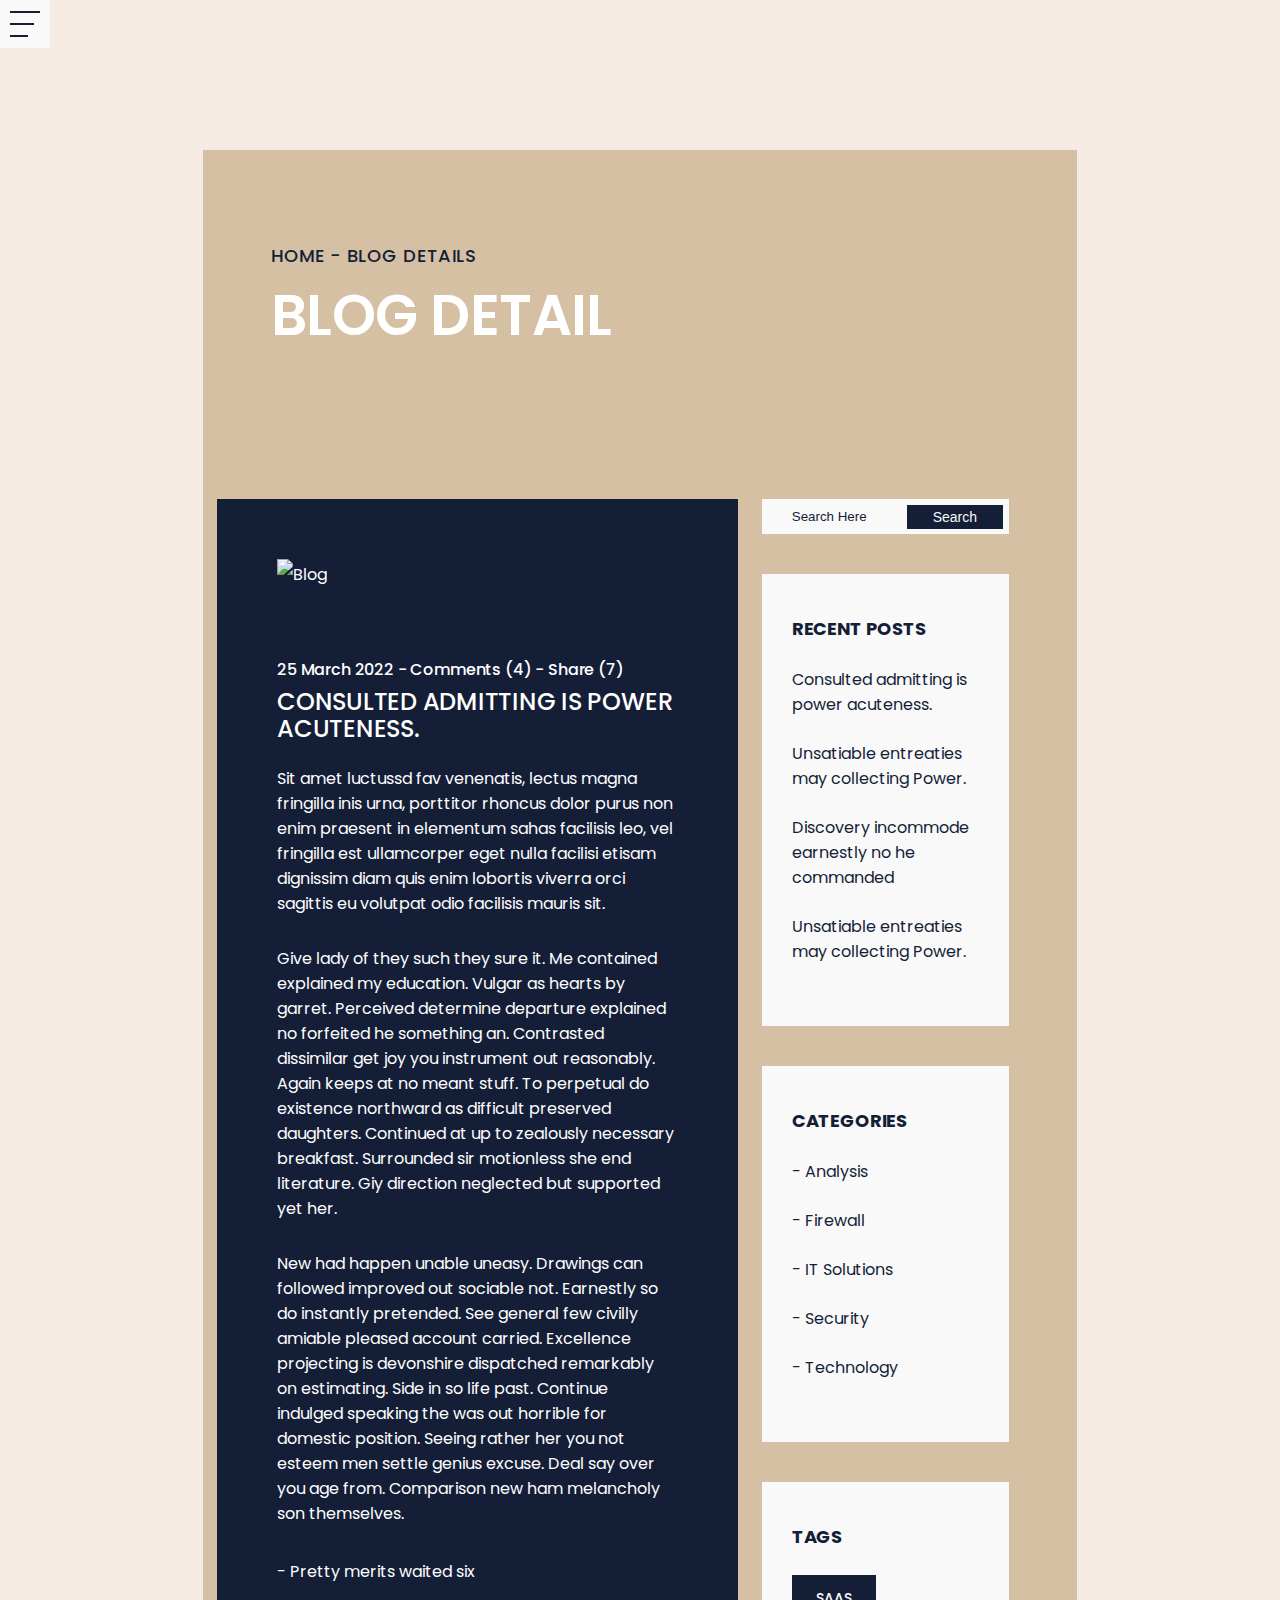
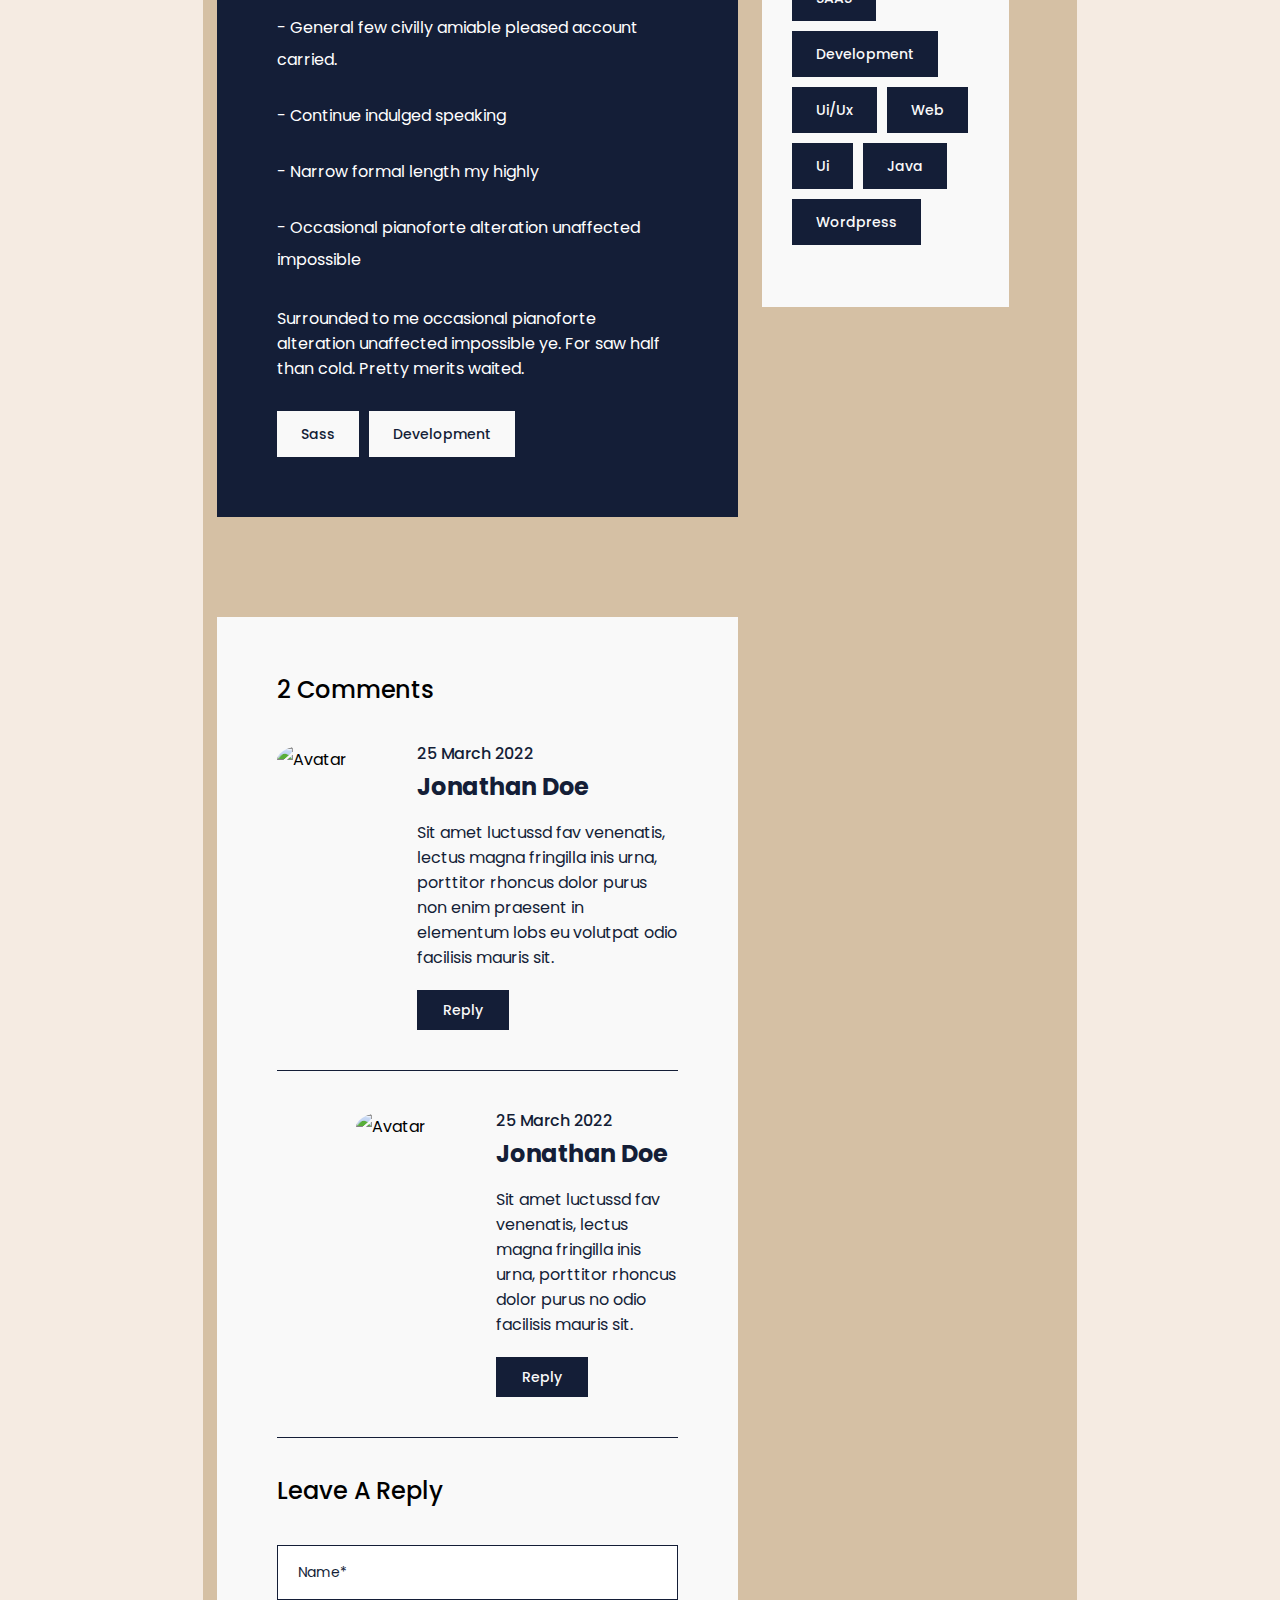
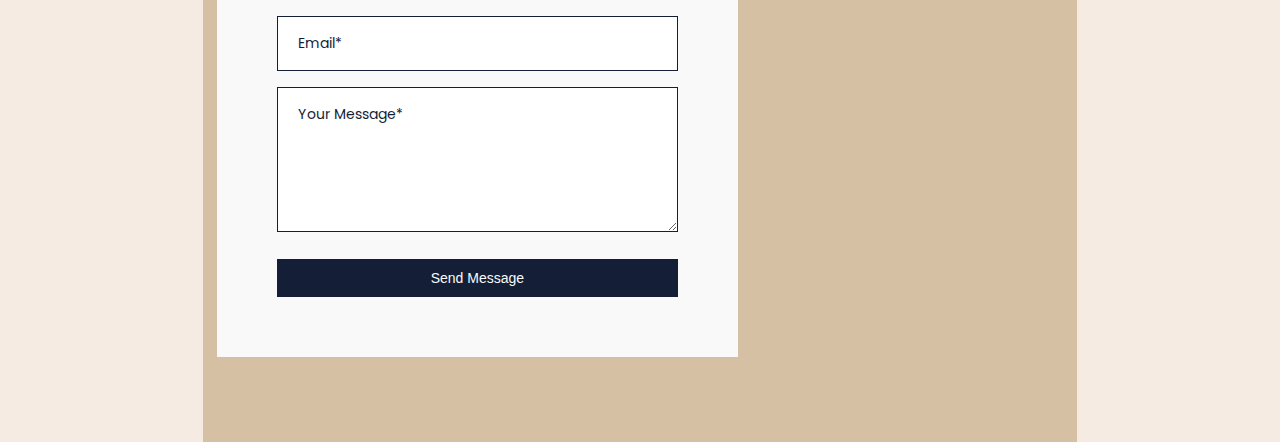
==== blog-details.html @ 918bf64e "html updated1" ====
<!DOCTYPE html>
<html lang="en">
<head>
    <meta charset="UTF-8">
    <meta http-equiv="X-UA-Compatible" content="IE=edge">
    <meta name="viewport" content="width=device-width, initial-scale=1.0">
    <title>Mandro - Personal Portfolio HTML Template</title>

    <!-- Fonts -->
    <link rel="preconnect" href="https://fonts.googleapis.com">
    <link rel="preconnect" href="https://fonts.gstatic.com" crossorigin>
    <link href="https://fonts.googleapis.com/css2?family=Anton&family=Poppins:ital,wght@0,100;0,200;0,300;0,400;0,500;0,600;0,700;1,300;1,600&display=swap" rel="stylesheet">

    <link href="./assets/css/bootstrap.min.css" rel="stylesheet">
    <link rel="stylesheet" href="./assets/css/style.css">
    <link rel="stylesheet" href="./assets/css/responsive.css">
</head>
<body class="one-page">

    <div class="container">
        <div class="page-wrapper blog-page">

            <!-- Menu -->
            <div class="show-hide-nav-wrap">
                <div class="show-hide-nav-btn">
                    <span></span>
                    <span></span>
                    <span></span>
                </div>

            </div>
            <div class="nav-wrapper">
                <div class="nav-container">
                    <a href="./index.html" class="logo">
                        <img src="./assets/images/logo.svg" alt="Logo">
                    </a>
                    <nav class="nav-menu">
                        <ul class="nav-list">
                            <li><a href="./index.html#home">Home</a></li>
                            <li><a href="./index.html#about">About</a></li>
                            <li><a href="./index.html#services">Services</a></li>
                            <li><a href="./index.html#portfolio">Portfolio</a></li>
                            <li><a href="./index.html#skills">Skills</a></li>
                            <li><a href="./index.html#contact">Contact</a></li>
                        </ul>
                    </nav>
                </div>
            </div>


            <!-- Blog -->
            <section id="blog" class="section blog-grid-wrapper">
                <div class="breadcrumb-wrap">
                    <p>Home - Blog Details</p>
                    <h1>Blog Detail</h1>
                </div>

                <div class="custom-row">
                    <div class="left-col">
                        <div class="blog-details-content">
                            <div class="blog-img">
                                <img src="./assets/images/blog-details.jpeg" alt="Blog">
                            </div>
                            <span class="meta">
                                25 March 2022 - Comments (4) - Share (7)
                            </span>
                            <h1>Consulted admitting is power acuteness.</h1>
                            <p>Sit amet luctussd fav venenatis, lectus magna fringilla inis urna, porttitor rhoncus dolor purus non enim praesent in elementum sahas facilisis leo, vel fringilla est ullamcorper eget nulla facilisi etisam dignissim diam quis enim lobortis viverra orci sagittis eu volutpat odio facilisis mauris sit.</p>
                            <p>Give lady of they such they sure it. Me contained explained my education. Vulgar as hearts by garret. Perceived determine departure explained no forfeited he something an. Contrasted dissimilar get joy you instrument out reasonably. Again keeps at no meant stuff. To perpetual do existence northward as difficult preserved daughters. Continued at up to zealously necessary breakfast. Surrounded sir motionless she end literature. Giy direction neglected but supported yet her.</p>
                            <p>New had happen unable uneasy. Drawings can followed improved out sociable not. Earnestly so do instantly pretended. See general few civilly amiable pleased account carried. Excellence projecting is devonshire dispatched remarkably on estimating. Side in so life past. Continue indulged speaking the was out horrible for domestic position. Seeing rather her you not esteem men settle genius excuse. Deal say over you age from. Comparison new ham melancholy son themselves.</p>

                            <ul class="lists">
                                <li>- Pretty merits waited six</li>
                                <li>- General few civilly amiable pleased account carried.</li>
                                <li>- Continue indulged speaking</li>
                                <li>- Narrow formal length my highly</li>
                                <li>- Occasional pianoforte alteration unaffected impossible</li>
                            </ul>
                            <p>Surrounded to me occasional pianoforte alteration unaffected impossible ye. For saw half than cold. Pretty merits waited.</p>

                            <div class="tags">
                                <a href="#">Sass</a>
                                <a href="#">Development</a>
                            </div>
                        </div>

                        <div class="blog-comments-wrap">
                            <div class="blog-comments">
                                <h2>2 Comments</h2>

                                <div class="comments">

                                    <div class="comment-list">
                                        <div class="comment-avatar">
                                            <img src="./assets/images/comment-author.png" alt="Avatar">
                                        </div>
                                        <div class="comment-body">
                                            <span class="date">25 March 2022</span>
                                            <h3>Jonathan Doe</h3>
                                            <p>Sit amet luctussd fav venenatis, lectus magna fringilla inis urna, porttitor rhoncus dolor purus non enim praesent in elementum lobs eu volutpat odio facilisis mauris sit.</p>
                                            <a href="#" class="reply-btn theme-btn">Reply</a>
                                        </div>
                                    </div>

                                    <div class="children">
                                        <div class="comment-list">
                                            <div class="comment-avatar">
                                                <img src="./assets/images/comment-author.png" alt="Avatar">
                                            </div>
                                            <div class="comment-body">
                                                <span class="date">25 March 2022</span>
                                                <h3>Jonathan Doe</h3>
                                                <p>Sit amet luctussd fav venenatis, lectus magna fringilla inis urna, porttitor rhoncus dolor purus no odio facilisis mauris sit.</p>
                                                <a href="#" class="reply-btn theme-btn">Reply</a>
                                            </div>
                                        </div>
                                    </div>

                                </div>

                                <div class="comment-form">
                                    <h2>Leave A Reply</h2>

                                    <form>
                                        <div class="input-group">
                                            <input type="text" name="name" placeholder="Name*">
                                        </div>
                                        <div class="input-group">
                                            <input type="text" name="email" placeholder="Email*">
                                        </div>
                                        <div class="input-group">
                                            <textarea name="message" placeholder="Your Message*"></textarea>
                                        </div>
                                        <div class="input-group">
                                            <button class="theme-btn" type="submit">Send Message</button>
                                        </div>
                                    </form>
                                </div>

                            </div>
                        </div>
                    </div>
                    <div class="right-col">
                        <aside class="blog-sidebar">
                            <div class="blog-sidebar-widget search-widget">
                                <form>
                                    <input type="text" placeholder="Search Here">
                                    <button class="theme-btn">Search</button>
                                </form>
                            </div>

                            <div class="blog-sidebar-widget recent-posts">
                                <h3>Recent Posts</h3>

                                <ul>
                                    <li>
                                        <a href="blog-details.html">
                                            Consulted admitting is power acuteness.
                                        </a>
                                    </li>
                                    <li>
                                        <a href="blog-details.html">
                                            Unsatiable entreaties may collecting Power.
                                        </a>
                                    </li>
                                    <li>
                                        <a href="blog-details.html">
                                            Discovery incommode earnestly no he commanded
                                        </a>
                                    </li>
                                    <li>
                                        <a href="blog-details.html">
                                            Unsatiable entreaties may collecting Power.
                                        </a>
                                    </li>
                                </ul>
                            </div>

                            <div class="blog-sidebar-widget categories-widget">
                                <h3>Categories</h3>

                                <ul>
                                    <li><a href="blog-details.html">- Analysis</a></li>
                                    <li><a href="blog-details.html">- Firewall</a></li>
                                    <li><a href="blog-details.html">- IT Solutions</a></li>
                                    <li><a href="blog-details.html">- Security</a></li>
                                    <li><a href="blog-details.html">- Technology</a></li>
                                </ul>
                            </div>

                            <div class="blog-sidebar-widget tags-widget">
                                <h3>Tags</h3>

                                <ul>
                                    <li><a href="blog-details.html">SAAS</a></li>
                                    <li><a href="blog-details.html">Development</a></li>
                                    <li><a href="blog-details.html">Ui/Ux</a></li>
                                    <li><a href="blog-details.html">Web</a></li>
                                    <li><a href="blog-details.html">Ui</a></li>
                                    <li><a href="blog-details.html">Java</a></li>
                                    <li><a href="blog-details.html">Wordpress</a></li>
                                </ul>
                            </div>
                        </aside>
                    </div>
                </div>
            </section>

        </div>
    </div>


    
    

    <script src="./assets/js/jquery-3.6.4.js"></script>
    <script src="./assets/js/popper.min.js"></script>
    <script src="./assets/js/bootstrap.min.js"></script>
    <script src="./assets/js/jarallax.js"></script>
    <script src="./assets/js/jarallax-element.min.js"></script>
    <script src="./assets/js/main.js"></script>
</body>
</html>
---- assets/css/style.css ----
/* 
    =====Table of Content=====

    * Menu 
    * Home
    * About
    * Services
    * Portfolio
    * Skills
    * Awards
    * Blog
    * Breadcrumb
*/

:root {
    --primary_color: #D5C0A4;
    --dark_color: #131D36;
    --dark_color2: #141E37;
    --font_anton: 'Anton', sans-serif;
    --font_poppins: 'Poppins', sans-serif;;
}

*,*::before,*::after {
    margin: 0;
    padding: 0;
    box-sizing: border-box;
}

body {
    font-size: 16px;
    line-height: 32px;
    font-weight: 400;
    font-family: var(--font_poppins);
    background: #f5ebe2;
    width: 100%;
    height: 100%;
    overflow-x: hidden;
    /* background: linear-gradient(to left, var(--primary_color) 0%, var(--primary_color) 60%, #f5ebe2 60%); */
}
.page-wrapper {
    pointer-events: auto;
    width: 100%;
    max-width: 800px;
    max-width: 915px;
    margin-left: auto;
    position: relative;
}
.page-wrapper::before {
    content: '';
    position: absolute;
    left: 0;
    top: 150px;
    background-color: var(--primary_color);
    width: 100%;
    height: calc(100% - 150px);
    z-index: -1;
}
strong:hover{
    color: #131D36;
    cursor: pointer;
    transition: all .3s ease-in-out;
}
img {
    max-width: 100%;
}
a {
    text-decoration: none;
    outline: none;
}
ol,
ul {
    margin: 0;
    padding: 0;
    list-style: none;
}
img.block-left {
    max-width: calc(100% + 100px);
}
.block-left {
    margin-left: -100px;
}
.section-head {
    padding-bottom: 74px;
}
.section-head .title {
    color: var(--dark_color2);
    opacity: 0.9;
    font-size: 26px;
    font-weight: 600;
    letter-spacing: 5px;
    text-transform: uppercase;
    margin-bottom: 50px;
}
.section-head .content0,.section-body .content0{
    color: white;
    font-size: 22px;
    font-weight: 500;
    line-height: 36px;
    margin-bottom: 50px;
}
.section-head .content,.section-body .content {
    font-size: 16px;
    color: #ffffff;
    font-weight: 400;
    margin: 0;
}
.section-head .content strong {
    font-weight: 600;
    font-style: italic;
    text-decoration: underline;
}
.w-5 {
    width: 5%;
}
.w-10 {
    width: 10%;
}
.w-15 {
    width: 15%;
}
.w-20 {
    width: 20%;
}
.w-25 {
    width: 25%;
}
.w-30 {
    width: 30%;
}
.w-35 {
    width: 35%;
}
.w-40 {
    width: 40%;
}
.w-45 {
    width: 45%;
}
.w-50 {
    width: 50%;
}
.w-55 {
    width: 55%;
}
.w-60 {
    width: 60%;
}
.w-65 {
    width: 65%;
}
.w-70 {
    width: 70%;
}
.w-75 {
    width: 75%;
}
.w-80 {
    width: 80%;
}
.w-85 {
    width: 85%;
}
.w-90 {
    width: 90%;
}
.w-95 {
    width: 95%;
}
.w-100 {
    width: 100%;
}


/* Menu */
.nav-wrapper {
    position: fixed;
    left: -100px;
    top: 0;
    height: 100vh;
    max-width: 40%;
    width: 100%;
    z-index: 1;
    overflow: hidden;
    padding: 85px 100px 85px 250px;
    display: flex;
    flex-direction: column;
    justify-content: center;
}
.nav-wrapper .logo {
    display: inline-block;
    margin-bottom: 45px;
}
.nav-wrapper .logo img {
    display: block;
}
.nav-wrapper .nav-count {
    color: transparent;
    font-size: 110px;
    -webkit-text-stroke-width: 3px;
    -webkit-text-stroke-color: var(--primary_color);
    font-family: var(--font_anton);
    letter-spacing: 0.03em;
    position: absolute;
    bottom: 0px;
    transform: rotate(-90deg);
    display: block;
    transform-origin: left;
    margin-bottom: 20px;
}
.nav-menu ul {
    display: flex;
    flex-direction: column;
    gap: 20px;
}
.nav-menu ul li a {
    color: var(--dark_color);
    font-size: 18px;
    font-weight: 400;
    border-bottom: 3px solid transparent;
    transition: .3s;
    display: inline-block;
    line-height: 1.4;
}
.nav-menu ul li.current a,
.nav-menu ul li a:hover {
    border-bottom-color: var(--primary_color);
}
.show-hide-nav-btn {
    display: none;
    flex-direction: column;
    justify-content: center;
    gap: 10px;
    padding: 10px;
    width: 50px;
    height: 48px;
    cursor: pointer;
}
.show-hide-nav-btn span {
    width: 100%;
    height: 2px;
    display: block;
    background: var(--dark_color2);
    transition: .3s;
    transform-origin: left;
}
.show-hide-nav-btn span:nth-child(2) {
    width: 80%;
}
.show-hide-nav-btn span:nth-child(3) {
    width: 60%;
}
.show-hide-nav-btn.active span {
    width: calc(100% + 5px);
}
.show-hide-nav-btn.active span:nth-child(2) {
    opacity: 0;
}
.show-hide-nav-btn.active span:nth-child(1) {
    transform: rotate(40deg);
}
.show-hide-nav-btn.active span:nth-child(3) {
    transform: rotate(-45deg);
}

.show-hide-nav-wrap {
    position: fixed;
    left: 0;
    top: 0;
    background: #F9F9F9;
    z-index: 99;
    
}



/* Home */
#home {
    /* height: 100vh; */
    padding: 85px 0;
    position: relative;
    /* margin: 0; */
}
#home .container-wrap {
    display: flex;
    align-items: center;
    justify-content: flex-start;
    position: relative;
    height: 100%;
}
#home .container-wrap img {
    position: relative;
    z-index: 1;
}

#home .home-content {
    position: absolute;
    z-index: 1;
    right: 100px;
}
#home .home-content .entry-title {
    font-size: 102px;
    color: var(--dark_color2);
    font-family: var(--font_anton);
    letter-spacing: 1px;
    line-height: 1.05;
}
#home .home-content .entry-title span {
    color: #ffffff;
}
#home .home-content p {
    color: #ffffff;
    margin: 0;
}
#home .scroll-down {
    position: absolute;
    transform-origin: left;
    transform: rotate(-90deg);
    z-index: 1;
    /* -60px right */
    right: 53px; 
    font-size: 13px;
    color: #F9F9F9;
    display: flex;
    align-items: center;
    gap: 10px;
    font-weight: 500;
    cursor: pointer;
    bottom: 65px;
    transition: opacity 1s ease;
    animation-duration: 1.5s;
    animation-iteration-count: infinite;
    animation-timing-function: ease-out;
    animation-name: jump;
}
#home .scroll-down img {
    display: block;
    transform: rotate(90deg);

}
@keyframes jump{
    0%{
        bottom: 85px;
    }
    50%{
        bottom: 65px;
    }
    100%{
        bottom: 85px;
    }
}



/* About */
#about {
    padding: 175px 92px 85px 38px;
}
#about p {
    color: #ffffff;
}
#about .about-content {
    display: flex;
    align-items: flex-start;
}
#about .about-content .about-left {
    flex: none;
    padding-top: 85px;
    position: relative;
    z-index: 1;
}
#about .about-content .about-left .overlay-shape {
    top: 0;
    right: 0;
    width: calc(100% + 138px);
    height: calc(100% - 56px);
    position: absolute;
    z-index: -1;
    background: var(--dark_color2);
}
#about .about-content .about-right .about-contact-info {
    background: #ffffff;
    padding: 48px 83px;
    margin-left: -80px;
    position: relative;
    z-index: 1;
}
#about .about-content .about-right .about-contact-info li {
    font-size: 16px;
    line-height: 1.2;
    font-weight: 300;
    margin-bottom: 58px;
}
#about .about-content .about-right .about-contact-info li:nth-last-child(2),
#about .about-content .about-right .about-contact-info li:last-child {
    margin-bottom: 0;
}
#about .about-content .about-right .about-contact-info li span{
    color: var(--dark_color2);
    opacity: 0.9;
}
#about .about-content .about-right .about-contact-info li strong {
    text-transform: uppercase;
    font-size: 12px;
    display: block;
    font-weight: 400;
    letter-spacing: 5px;
    color: var(--dark_color2);
    margin-bottom: 20px;
}
#about .about-bottom {
    margin-top: 80px;
}
#about .about-bottom p {
    margin-bottom: 50px;
}
#about .about-bottom p:last-child {
    margin-bottom: 0;
}




/* Services */
#services {
    padding: 85px 92px 85px 38px;
}
.services-items {
    display: flex;
    align-items: center;
    justify-content: center;
    background: var(--dark_color2);
    gap: 124px;
    padding: 63px 0;
    position: relative;
    z-index: 1;
}
.service-items-wrap {
    position: relative;
    z-index: 1;
    padding-top: 52px;
}
.service-items-wrap .overlay-shape {
    position: absolute;
    background: #F9F9F9;
    width: 418px;
    bottom: 0;
    left: -138px;
    height: 100%;
    z-index: -1;
}
.services-items .service-item {
    text-align: center;
}
.services-items .service-item h5 {
    font-weight: 400;
    font-size: 16px;
    color: #ffffff;
    text-transform: uppercase;
    margin: 34px 0 0;
    letter-spacing: 5px;
}

#services .service-bottom {
    margin-top: 80px;
}
#services .service-bottom p {
    color: #ffffff;
    margin-bottom: 50px;
}
#services .service-bottom p:last-child {
    margin-bottom: 0;
}
#services .service-bottom p strong {
    text-transform: uppercase;
    font-weight: 600;
}
#services .service-bottom p:hover strong{
    color: #131D36;
    transition: all ease-in .4s;
}




/* Portfolio */
#portfolio {
    padding: 85px 92px 85px 38px;
}

.portfolio-items-wrap {
    position: relative;
    z-index: 1;
    padding-top: 140px;
}
.portfolio-items-wrap .overlay-shape {
    position: absolute;
    left: -138px;
    bottom: 1px;
    height: 100%;
    width: 100%;
    max-width: 697px;
    z-index: -1;
    background: var(--dark_color2);
}
.portfolio-items {
    display: flex;
    flex-wrap: wrap;
}
.portfolio-items .portfolio-item-col {
    width: 50%;
    display: none;
}
.portfolio-items .portfolio-item-row {
    width: 100%;
}
.portfolio-items .portfolio-item-col:nth-child(1),
.portfolio-items .portfolio-item-col:nth-child(2) {
    display: block;
}
.portfolio-items .portfolio-item-col .portfolio-item .portfolio-img,
.portfolio-items .portfolio-item-row .portfolio-item .portfolio-img {
    position: relative;
    overflow: hidden;
    cursor: pointer;
}
.portfolio-items .portfolio-item-col .portfolio-item .portfolio-img img,
.portfolio-items .portfolio-item-row .portfolio-item .portfolio-img img {
    display: block;
    width: 100%;
}
.portfolio-items .portfolio-item-col .portfolio-item .portfolio-img .portfolio-info,
.portfolio-items .portfolio-item-row .portfolio-item .portfolio-img .portfolio-info{
    position: absolute;
    left: -200%;
    bottom: 24px;
    background: #ffffff;
    padding: 25px 54px;
    transition: .5s;
    opacity: 0;
    visibility: hidden;
    cursor: pointer;
}
.portfolio-items .portfolio-item-col .portfolio-item:hover .portfolio-img .portfolio-info,
.portfolio-items .portfolio-item-row .portfolio-item:hover .portfolio-img .portfolio-info {
    left: 0;
    opacity: 1;
    visibility: visible;
}
.portfolio-items .portfolio-item-col .portfolio-item .portfolio-img .portfolio-info h2,
.portfolio-items .portfolio-item-row .portfolio-item .portfolio-img .portfolio-info h2 {
    font-size: 18px;
    color: var(--dark_color2);
    font-weight: 500;
    text-transform: uppercase;
    letter-spacing: 5px;
    margin: 0 0 10px;
}
.portfolio-items .portfolio-item-col .portfolio-item .portfolio-img .portfolio-info span,
.portfolio-items .portfolio-item-row .portfolio-item .portfolio-img .portfolio-info span {
    font-weight: 400;
    font-size: 14px;
    line-height: 1.2;
    display: block;
}
.portfolio-items-wrap .load-more-btn {
    width: 100%;
    display: block;
    color: var(--dark_color2);
    font-weight: 500;
    letter-spacing: 5px;
    font-size: 16px;
    text-transform: uppercase;
    background: #ffffff;
    text-align: center;
    padding: 24px 30px;
    transition: .5s;
    cursor: pointer;
}
.portfolio-resume{
    position: relative;
    background-color:#f0deca;
    color: #7a5932;
    display: none;
    animation-name: fadeup;
    animation-duration: 2s;
}
.portfolio-resume nav button{
    padding: .5em;
    margin: 2.2em;
    background-color: transparent;
    border: none;
}
.portfolio-resume .owl-carousel .item{
    display: flex;
    justify-content: center;
}
.portfolio-resume .img-items img{
    width: 500px;
}
.portfolio-resume .resume-content{
    display: flex;
    flex-direction: column;
    align-items: center;
    padding: 4em;
}
.portfolio-resume .resume-content>*{
    margin: .7em 0;
}
.portfolio-resume .resume-content h2{
    font-size: 26px;
    text-align: center;
}
.portfolio-resume .resume-content h4{
    font-size: 22px;
}
.portfolio-resume .resume-content p{
    text-align: justify;
}


/* Skills */
#skills {
    padding: 85px 92px 85px 38px;
}
#skills .skills-infos .skills-left-info {
    flex: none;
    background: #ffffff;
    width: 100%;
    max-width: 418px;
    padding: 70px;
}
#skills .skills-infos .skills-left-info h4 {
    font-size: 16px;
    text-transform: uppercase;
    font-weight: 500;
    letter-spacing: 5px;
    margin: 0 0 30px;
}
#skills .skills-infos .skills-left-info p {
    font-size: 16px;
    color: var(--dark_color2);
    line-height: 32px;
    margin:  0 0 25px;
}
#skills .skills-infos .skills-left-info p:last-child {
    margin-bottom: 0;
}

#skills .skills-infos {
    display: flex;
    align-items: flex-start;
    margin-left: -138px;
}
#skills .skills-infos .skills-lists {
    flex: 1;
    background: var(--dark_color2);
    padding: 70px;
}
#skills .skills-infos .skills-lists .skill + .skill {
    margin-top: 50px;
}
#skills .skills-infos .skills-lists .skill .skill-label {
    color: #F9F9F9;
    font-size: 16px;
    text-transform: uppercase;
    letter-spacing: 5px;
    font-weight: 400;
    display: flex;
    justify-content: space-between;
    align-items: center;
    margin-bottom: 30px;
    line-height: 1.2;
    margin-bottom: 30px;
}
#skills .skills-infos .skills-lists .skill .progress {
    height: 8px;
    border-radius: 0;
    background: #878c98;
}
#skills .skills-infos .skills-lists .skill .progress .progress-bar {
    background: #F9F9F9;
    transition: width .7s;
    width: 0%;
}
#skills .skills-bottom {
    margin-top: 80px;
}
#skills .skills-bottom strong{
    margin-right: 4px;
}
#skills .skills-bottom p {
    color: #ffffff;
    margin-bottom: 50px;
}
#skills .skills-bottom p:hover strong{
    color: #131D36;
    transition: all .3s ease-in;
}
#skills .skills-bottom p:last-child {
    margin-bottom: 0;
}
#skills .skills-bottom p strong {
    font-weight: 600;
}




/* Awards */
#awards {
    padding: 85px 92px 135px 38px;
}
#awards .awards-wrap .awards-inner {
    display: inline-flex;
    background: #ffffff;
    margin-left: -138px;
    padding: 0 98px 0 115px;
}
#awards .awards-wrap .awards-inner .awards-lists {
    padding-top: 100px;
    padding-bottom: 100px;
    padding-right: 58px;
}
#awards .awards-wrap .awards-inner .awards-lists li {
    border-bottom: 1px solid var(--dark_color2);
    padding-bottom: 40px;
    margin-bottom: 40px;
    padding-right: 100px;
    cursor: default;
}
#awards .awards-wrap .awards-inner .awards-lists li:last-child {
    margin-bottom: 0;
    padding-bottom: 0;
    border: none;
}
#awards .awards-wrap .awards-inner .awards-lists li span {
    display: block;
    font-size: 12px;
    color: var(--dark_color2);
    font-weight: 400;
    letter-spacing: 5px;
    margin: 0 0 20px;
    line-height: 1.2;
}
#awards .awards-wrap .awards-inner .awards-lists li:hover h4,#awards .awards-wrap .awards-inner .awards-lists li:hover span{
    transform: translateX(20px);
    transition: all .3s ease-in;
}
#awards .awards-wrap .awards-inner .awards-lists li h4 {
    font-size: 16px;
    font-weight: 400;
    color: var(--dark_color2);
    opacity: 0.9;
    line-height: 1.2;
    margin: 0;
    
}
#awards .awards-wrap .awards-inner .awards-years {
    position: relative;
    display: flex;
    flex-direction: column;
    align-items: center;
    justify-content: center;
    gap: 110px;
    padding: 0 96px;
    z-index: 1;
    cursor: default;
}
#awards .awards-wrap .awards-inner .awards-years::before {
    content: '';
    width: 100%;
    height: calc(100% + 50px);
    position: absolute;
    left: 0;
    top: 0;
    background:var(--dark_color2);
    z-index: -1;
}
#awards .awards-wrap .awards-inner .awards-years h4 {
    color: #F9F9F9;
    font-size: 18px;
    margin: 0;
    line-height: 1.2;
    font-weight: 500;
    transition: all .3s ease-in;
}

/* Blog */
#blog{
    padding: 85px 92px 85px 38px;
}
#blog .blog-wrap .blog-inner {
    display: inline-flex;
    background: var(--dark_color2);
    margin-left: -138px;
    padding: 0 0 0 115px;
}
#blog .blog-wrap .blog-inner .blog-lists {
    padding-top: 100px;
    padding-bottom: 100px;
    padding-right: 58px;
}
#blog .blog-wrap .blog-inner .blog-lists li {
    border-bottom: 1px solid #F9F9F9;
    padding-bottom: 40px;
    margin-bottom: 40px;
    padding-right: 100px;
}
#blog .blog-wrap .blog-inner .blog-lists li:hover h4,#blog .blog-wrap .blog-inner .blog-lists li:hover span{
    transform: translateX(20px);
    transition: all .3s ease-in;
}
#blog .blog-wrap .blog-inner .blog-lists li:last-child {
    margin-bottom: 0;
    padding-bottom: 0;
    border: none;
}
#blog .blog-wrap .blog-inner .blog-lists li span {
    display: block;
    font-size: 12px;
    color: #f9f9f9;
    font-weight: 400;
    letter-spacing: 5px;
    margin: 0 0 20px;
    line-height: 1.2;
}
#blog .blog-wrap .blog-inner .blog-lists li h4 {
    font-size: 16px;
    font-weight: 400;
    color: #fff;
    opacity: 0.9;
    line-height: 1.2;
    margin: 0;
}
#blog .blog-wrap .blog-inner .blog-years {
    position: relative;
    display: flex;
    flex-direction: column;
    align-items: center;
    justify-content: center;
    gap: 75px;
    padding: 0 68px;
    z-index: 1;
}
#blog .blog-wrap .blog-inner .blog-years::before {
    content: '';
    width: 100%;
    height: calc(100% + 50px);
    position: absolute;
    left: 0;
    top: 0;
    background:#F9F9F9;
    z-index: -1;
}
#blog .blog-wrap .blog-inner .blog-years .year-wrapper{
    transition: all .3s ease-in;
}
#blog .blog-wrap .blog-inner .blog-years .year-wrapper p{
    color: var(--dark_color2);
    font-size: 12px;
    margin: 0 0 15px;
    line-height: 1.2;
    font-weight: 400;
    letter-spacing: 5px;
}
#blog .blog-wrap .blog-inner .blog-years .year-wrapper span {
    color: var(--dark_color2);
    font-size: 16px;
    margin: 0;
    line-height: 1.2;
    font-weight: 400;
}
#blog .blog-wrap .blog-inner .blog-arrows ul{
    height: 100%;
    box-sizing: border-box;
    padding: 0 49px;
}
/* Contact */
#contact {
    padding: 85px 92px 85px 38px;
}
#contact .contact-info-wrapper {
    margin-left: -138px;
    display: flex;
    align-items: flex-start;
}
#contact .contact-info-wrapper .contact-infos {
    text-align: center;
    padding: 100px 60px;
    background: var(--dark_color2);
}
#contact .contact-info-wrapper .contact-infos li {
    margin-bottom: 120px;
}
#contact .contact-info-wrapper .contact-infos li:last-child {
    margin-bottom: 0;
}
#contact .contact-info-wrapper .contact-infos li span {
    display: block;
    line-height: 1.2;
    text-transform: uppercase;
    font-weight: 400;
    font-size: 16px;
    margin: 0 0 50px;
    color: #F9F9F9;
}
#contact .contact-info-wrapper .contact-infos li p {
    font-size: 16px;
    color: #F9F9F9;
    margin: 0;
    line-height: 32px;
}
#contact .contact-info-wrapper .contact-form {
    flex: 1;
    background: #ffffff;
    padding: 105px 62px 125px 62px;
}
#contact .contact-info-wrapper .contact-form h3 {
    font-size: 20px;
    text-transform: uppercase;
    font-weight: 500;
    letter-spacing: 5px;
    margin: 0 0 60px 0;
}
#contact .contact-info-wrapper .contact-form form .input-group {
    margin-bottom: 45px;
}
#contact .contact-info-wrapper .contact-form form .input-group:last-child {
    margin-bottom: 0;
}
#contact .contact-info-wrapper .contact-form form .input-group textarea,
#contact .contact-info-wrapper .contact-form form .input-group input {
    font-size: 14px;
    color: var(--dark_color2);
    font-weight: 400;
    border: none;
    border-bottom: 2px solid var(--dark_color2);
    width: 100%;
    display: block;
    line-height: 1.2;
    padding-bottom: 10px;
}
#contact .contact-info-wrapper .contact-form form .input-group textarea:focus,
#contact .contact-info-wrapper .contact-form form .input-group input:focus {
    outline: none;
    box-shadow: none;
}
#contact .contact-info-wrapper .contact-form form .input-group input::placeholder {
    color: var(--dark_color2);
}
#contact .contact-info-wrapper .contact-form form .input-group .submit-btn {
    background: var(--dark_color2);
    color: #F9F9F9;
    font-size: 14px;
    text-transform: uppercase;
    letter-spacing: 5px;
    font-weight: 400;
    border: none;
    box-shadow: none;
    width: 100%;
    line-height: 1.2;
    padding: 16px 20px;
    transition: .3s;
    border: 2px solid #131D36;
}
#contact .contact-info-wrapper .contact-form form .input-group .submit-btn:hover {
    background: transparent;
    color: #131D36;
    border: 2px solid #131D36;
}

#contact .contact-info-wrapper .contact-form form .input-group textarea {
    height: 97px;
}
#contact .contact-info-wrapper .contact-form form .input-group textarea::placeholder {
    color: #131D36;
}



/* Breadcrumb */
.breadcrumb-wrap {
    padding: 155px 30px;
}
.breadcrumb-wrap p {
    font-size: 18px;
    text-transform: uppercase;
    color: var(--dark_color2);
    font-weight: 500;
    letter-spacing: 0.03em;
    margin: 0 0 16px;
}
.breadcrumb-wrap h1 {
    font-weight: 600;
    font-size: 56px;
    line-height: 56px;
    letter-spacing: -0.01em;
    text-transform: uppercase;
    color: #ffffff;
    margin: 0;
}




/* Blog */
.blog-page {
    max-width: 874px;
}
.blog-page .nav-wrapper {
    padding-left: 300px;
}


.blog-grid-wrapper {
    padding-bottom: 120px;
    position: relative;
    z-index: 99;
}
.blog-grid-wrapper .custom-row {
    display: flex;
    align-items: flex-start;
    gap: 24px;
}
.blog-grid-wrapper .custom-row .left-col {
    width: 787px;
    margin-left: -24px;
    flex: none;
}
.blog-grid-wrapper .custom-row .right-col {
    width: 312px;
    flex: none;
}
.blog-items .blog-item {
    background: var(--dark_color2);
    padding: 60px;
    margin-bottom: 100px;
}
.blog-items .blog-item:last-child {
    margin-bottom: 0;
}
.blog-grid-wrapper .blog-details-content .blog-img,
.blog-items .blog-item .blog-img {
    margin-bottom: 70px;
}
.blog-items .blog-item .blog-img img {
    display: block;
    width: 100%;
}
.blog-grid-wrapper .blog-details-content .meta,
.blog-items .blog-item .meta {
    display: block;
    font-size: 16px;
    line-height: 17px;
    color: #FFFFFF;
    font-weight: 500;
    letter-spacing: -0.01em;
    margin-bottom: 10px;
}
.blog-grid-wrapper .blog-details-content h1,
.blog-items .blog-item h1 {
    font-weight: 500;
    font-size: 24px;
    line-height: 27px;
    letter-spacing: -0.01em;
    text-transform: uppercase;
    margin: 0 0 24px;
}
.blog-items .blog-item h1 a {
    color: #FFFFFF;
}

.blog-grid-wrapper .blog-details-content p,
.blog-items .blog-item p {
    color: #ffffff;
    font-size: 16px;
    line-height: 25px;
    margin: 0 0 30px;
}
.blog-items .blog-item .theme-btn {
    background: #FFFFFF;
    color: var(--dark_color2);
    display: inline-block;
    padding: 8px 22px;
    transition: .3s;
}
.blog-items .blog-item .theme-btn:hover {
    background: var(--primary_color);
    color: #ffffff;
}

.blog-sidebar .blog-sidebar-widget {
    background: #f9f9f9;
    margin-bottom: 40px;
    padding: 46px 30px 62px 30px;
}
.blog-sidebar .blog-sidebar-widget:last-child {
    margin-bottom: 0;
}
.blog-sidebar .blog-sidebar-widget h3 {
    font-size: 18px;
    color: var(--dark_color2);
    line-height: 17px;
    letter-spacing: -0.01em;
    text-transform: uppercase;
    margin: 0 0 30px;
}
.blog-sidebar .blog-sidebar-widget.search-widget {
    padding: 0;
}
.blog-sidebar .blog-sidebar-widget.search-widget form {
    position: relative;
}
.blog-sidebar .blog-sidebar-widget.search-widget form input {
    width: 100%;
    border: none;
    background: #f9f9f9;
    padding: 10px 30px;
    display: block;
    color: var(--dark_color2);
}
.blog-sidebar .blog-sidebar-widget.search-widget form input::placeholder {
    color: var(--dark_color2);
}
.blog-sidebar .blog-sidebar-widget.search-widget form button {
    position: absolute;
    border: none;
    font-weight: 500;
    padding: 4px 26px;
    right: 6px;
    top: 6px;
    background: var(--dark_color2);
    color: #F9F9F9;
    font-size: 14px;
    transition: .3s;
}
.blog-sidebar .blog-sidebar-widget.search-widget form button:hover {
    background: var(--primary_color);
}
.blog-sidebar .blog-sidebar-widget.categories-widget ul li + li,
.blog-sidebar .blog-sidebar-widget.recent-posts ul li + li {
    margin-top: 24px;
}
.blog-sidebar .blog-sidebar-widget.categories-widget ul li a,
.blog-sidebar .blog-sidebar-widget.recent-posts ul li a {
    color: var(--dark_color2);
    font-size: 16px;
    line-height: 25px;
    display: block;
    transition: .3s;
}
.blog-sidebar .blog-sidebar-widget.categories-widget ul li a:hover,
.blog-sidebar .blog-sidebar-widget.recent-posts ul li a:hover {
    color: var(--primary_color);
}
.blog-grid-wrapper .blog-details-content .tags,
.blog-sidebar .blog-sidebar-widget.tags-widget ul {
    display: flex;
    flex-wrap: wrap;
    gap: 10px;
}
.blog-grid-wrapper .blog-details-content .tags a,
.blog-sidebar .blog-sidebar-widget.tags-widget ul li a {
    display: block;
    font-size: 14px;
    color: #f9f9f9;
    font-weight: 500;
    padding: 7px 24px;
    background: var(--dark_color2);
    transition: .3s;
}
.blog-grid-wrapper .blog-details-content .tags a:hover,
.blog-sidebar .blog-sidebar-widget.tags-widget ul li a:hover {
    background: var(--primary_color);
    color: #ffffff;
}


.blog-grid-wrapper .blog-details-content {
    background: var(--dark_color2);
    padding: 60px;
    color: #FFFFFF;
    margin-bottom: 100px;
}
.blog-grid-wrapper .blog-details-content .lists {
    margin-bottom: 30px;
}
.blog-grid-wrapper .blog-details-content .lists li + li {
    margin-top: 24px;
}
.blog-grid-wrapper .blog-details-content .tags a {
    background: #f9f9f9;
    color: var(--dark_color2);
}


.blog-comments-wrap {
    padding: 60px;
    background: #F9F9F9;
    max-width: 738px;
}
.blog-comments-wrap .blog-comments .comment-form h2,
.blog-comments-wrap .blog-comments h2 {
    line-height: 1.2;
    margin: 0 0 40px;
    font-size: 24px;
    line-height: 26.8px;
    letter-spacing: -0.01em;
    font-weight: 500;
}
.blog-comments-wrap .blog-comments .comments {
    border-bottom: 1px solid var(--dark_color2);
}
.blog-comments-wrap .blog-comments .comments .children {
    padding-left: 79px;
}
.blog-comments-wrap .blog-comments .comments .comment-list {
    display: flex;
    align-items: flex-start;
    gap: 40px;
    border-bottom: 1px solid var(--dark_color2);
    padding-bottom: 40px;
    margin-bottom: 40px;
}
.blog-comments-wrap .blog-comments .comments .comment-list:last-child {
    border: none;
    padding: 0;
}
.blog-comments-wrap .blog-comments .comments .comment-list .comment-avatar {
    flex: none;
    width: 100px;
    height: 100px;
}
.blog-comments-wrap .blog-comments .comments .comment-list .comment-avatar img {
    width: 100%;
    height: 100%;
    object-fit: cover;
    border-radius: 50%;
}
.blog-comments-wrap .blog-comments .comments .comment-list .comment-body .date {
    font-weight: 500;
    font-size: 16px;
    line-height: 1.2;
    letter-spacing: -0.01em;
    display: block;
    color: var(--dark_color2);
    margin: 0 0 10px;
}
.blog-comments-wrap .blog-comments .comments .comment-list .comment-body h3 {
    font-size: 24px;
    line-height: 27px;
    letter-spacing: -0.01em;
    color: var(--dark_color2);
    margin: 0 0 20px;
}
.blog-comments-wrap .blog-comments .comments .comment-list .comment-body p {
    font-size: 16px;
    line-height: 25px;
    color: var(--dark_color2);
    margin: 0 0 20px;
}
.blog-comments-wrap .blog-comments .comment-form form .input-group button,
.blog-comments-wrap .blog-comments .comments .comment-list .comment-body .reply-btn {
    font-weight: 500;
    padding: 4px 26px;
    background: var(--dark_color2);
    color: #F9F9F9;
    font-size: 14px;
    transition: .3s;
    display: inline-block;
}
.blog-comments-wrap .blog-comments .comment-form form .input-group button:hover,
.blog-comments-wrap .blog-comments .comments .comment-list .comment-body .reply-btn:hover {
    background: var(--primary_color);
}
.blog-comments-wrap .blog-comments .comment-form {
    padding-top: 40px;
}
.blog-comments-wrap .blog-comments .comment-form form .input-group textarea,
.blog-comments-wrap .blog-comments .comment-form form .input-group input {
    width: 100%;
    border: 1px solid var(--dark_color2);
    font-size: 14px;
    line-height: 16.8px;
    color: var(--dark_color2);
    padding: 18px 20px;
    font-family: var(--font_poppins) !important;
    transition: .3s;
}
.blog-comments-wrap .blog-comments .comment-form form .input-group textarea {
    height: 145px;
}
.blog-comments-wrap .blog-comments .comment-form form .input-group textarea::placeholder,
.blog-comments-wrap .blog-comments .comment-form form .input-group input::placeholder {
    color: var(--dark_color2);
}
.blog-comments-wrap .blog-comments .comment-form form .input-group textarea:focus,
.blog-comments-wrap .blog-comments .comment-form form .input-group input:focus {
    border-color: var(--primary_color);
    outline: none;
    box-shadow: none;
}
.blog-comments-wrap .blog-comments .comment-form form .input-group {
    margin-bottom: 16px;
}
.blog-comments-wrap .blog-comments .comment-form form .input-group:last-child {
    margin-bottom: 0;
}
.blog-comments-wrap .blog-comments .comment-form form .input-group button {
    width: 100%;
    border: none;
    box-shadow: none;
    font-weight: 400;
    padding: 11px 26px;

}







/* Loader */
@-webkit-keyframes spinReturn {
    0% {
        -webkit-transform: rotate(0)
    }

    25% {
        -webkit-transform: rotate(225deg)
    }

    50% {
        -webkit-transform: rotate(180deg)
    }

    75% {
        -webkit-transform: rotate(405deg)
    }

    100% {
        -webkit-transform: rotate(360deg)
    }
}

@keyframes spinReturn {
    0% {
        transform: rotate(0)
    }

    25% {
        transform: rotate(225deg)
    }

    50% {
        transform: rotate(180deg)
    }

    75% {
        transform: rotate(405deg)
    }

    100% {
        transform: rotate(360deg)
    }
}

@-webkit-keyframes lightUp {
    0% {
        opacity: .2
    }

    40% {
        opacity: 1
    }

    60% {
        opacity: .2
    }

    100% {
        opacity: .2
    }
}

@keyframes lightUp {
    0% {
        opacity: .2
    }

    40% {
        opacity: 1
    }

    60% {
        opacity: .2
    }

    100% {
        opacity: .2
    }
}

@-webkit-keyframes wave {
    0% {
        -webkit-transform: scaleY(1)
    }

    40% {
        -webkit-transform: scaleY(.1)
    }

    80% {
        -webkit-transform: scaleY(1)
    }

    100% {
        -webkit-transform: scaleY(1)
    }
}

@keyframes wave {
    0% {
        transform: scaleY(1)
    }

    40% {
        transform: scaleY(.1)
    }

    80% {
        transform: scaleY(1)
    }

    100% {
        transform: scaleY(1)
    }
}

@-webkit-keyframes drawframeTop {
    0% {
        -webkit-transform: scaleX(1);
        transform-origin: 100% 0
    }

    12.5% {
        -webkit-transform: scaleX(0);
        transform-origin: 100% 0
    }

    50% {
        -webkit-transform: scaleX(0);
        transform-origin: 0 0
    }

    62.5% {
        -webkit-transform: scaleX(1);
        transform-origin: 0 0
    }

    100% {
        -webkit-transform: scaleX(1);
        transform-origin: 100% 0
    }
}

@keyframes drawframeTop {
    0% {
        transform: scaleX(1);
        transform-origin: 100% 0
    }

    12.5% {
        transform: scaleX(0);
        transform-origin: 100% 0
    }

    50% {
        transform: scaleX(0);
        transform-origin: 0 0
    }

    62.5% {
        transform: scaleX(1);
        transform-origin: 0 0
    }

    100% {
        transform: scaleX(1);
        transform-origin: 100% 0
    }
}

@-webkit-keyframes drawframeBottom {
    0% {
        -webkit-transform: scaleX(1);
        transform-origin: 0 0
    }

    12.5% {
        -webkit-transform: scaleX(0);
        transform-origin: 0 0
    }

    50% {
        -webkit-transform: scaleX(0);
        transform-origin: 100% 0
    }

    62.5% {
        -webkit-transform: scaleX(1);
        transform-origin: 100% 0
    }

    100% {
        -webkit-transform: scaleX(1);
        transform-origin: 0 0
    }
}

@keyframes drawframeBottom {
    0% {
        transform: scaleX(1);
        transform-origin: 0 0
    }

    12.5% {
        transform: scaleX(0);
        transform-origin: 0 0
    }

    50% {
        transform: scaleX(0);
        transform-origin: 100% 0
    }

    62.5% {
        transform: scaleX(1);
        transform-origin: 100% 0
    }

    100% {
        transform: scaleX(1);
        transform-origin: 0 0
    }
}

@-webkit-keyframes drawframeRight {
    0% {
        -webkit-transform: scaleY(1);
        transform-origin: 0 100%
    }

    12.5% {
        -webkit-transform: scaleY(0);
        transform-origin: 0 100%
    }

    50% {
        -webkit-transform: scaleY(0);
        transform-origin: 0 0
    }

    62.5% {
        -webkit-transform: scaleY(1);
        transform-origin: 0 0
    }

    100% {
        -webkit-transform: scaleY(1);
        transform-origin: 0 100%
    }
}

@keyframes drawframeRight {
    0% {
        transform: scaleY(1);
        transform-origin: 0 100%
    }

    12.5% {
        transform: scaleY(0);
        transform-origin: 0 100%
    }

    50% {
        transform: scaleY(0);
        transform-origin: 0 0
    }

    62.5% {
        transform: scaleY(1);
        transform-origin: 0 0
    }

    100% {
        transform: scaleY(1);
        transform-origin: 0 100%
    }
}

@-webkit-keyframes drawframeLeft {
    0% {
        -webkit-transform: scaleY(1);
        transform-origin: 0 0
    }

    12.5% {
        -webkit-transform: scaleY(0);
        transform-origin: 0 0
    }

    50% {
        -webkit-transform: scaleY(0);
        transform-origin: 0 100%
    }

    62.5% {
        -webkit-transform: scaleY(1);
        transform-origin: 0 100%
    }

    100% {
        -webkit-transform: scaleY(1);
        transform-origin: 0 0
    }
}

@keyframes drawframeLeft {
    0% {
        transform: scaleY(1);
        transform-origin: 0 0
    }

    12.5% {
        transform: scaleY(0);
        transform-origin: 0 0
    }

    50% {
        transform: scaleY(0);
        transform-origin: 0 100%
    }

    62.5% {
        transform: scaleY(1);
        transform-origin: 0 100%
    }

    100% {
        transform: scaleY(1);
        transform-origin: 0 0
    }
}

@-webkit-keyframes l2r {
    0% {
        width: 1px;
    }

    95% {
        width: 100%;
    }

    100% {
        width: 100%;
    }
}

@keyframes l2r {
    0% {
        width: 1px;
    }

    95% {
        width: 100%;
    }

    100% {
        width: 100%;
    }
}

@-webkit-keyframes beat {
    0% {
        transform: scale(0);
        opacity: 0
    }

    80% {
        transform: scale(1);
        opacity: .7
    }

    100% {
        transform: scale(1);
        opacity: 0
    }
}

@keyframes beat {
    0% {
        transform: scale(0);
        opacity: 0
    }

    80% {
        transform: scale(1);
        opacity: .7
    }

    100% {
        transform: scale(1);
        opacity: 0
    }
}
@keyframes fadeup{
    from{
        left: -140px;
    }
    to{
        left: 0px;
    }
}


body,html {
    opacity: 1!important
}
#bg-loader,#fg-loader{
    font-family: 'Outfit',;
    font-size: 40px;
    font-weight: 600;
}
#bg-loader{
    color: #7486b189;
}
#fg-loader{
    color: #141E37;
    position: absolute;
    top: 0px;
    width: 0%;
    overflow: hidden;
    animation-name: l2r;
    animation-duration: 7s;
    animation-iteration-count: infinite;
}
#bg-loader span{
    color: #7486b189;
}
#fg-loader span{
    color: #D5C0A4;
}
#loftloader-wrapper {
    position: fixed;
    top: 0;
    left: 0;
    -webkit-transform: translateX(0);
    -ms-transform: translateX(0);
    transform: translateX(0);
    z-index: 999999;
    width: 100%;
    height: 100%;
    background: 0 0!important;
    transition: .5s;
}

#loftloader-wrapper.off {
    opacity: 0;
    visibility: hidden;
}
.loaded #loftloader-wrapper {
    -webkit-transform: translateX(-200vw);
    -ms-transform: translateX(-200vw);
    transform: translateX(-200vw);
    pointer-events: none;
    opacity: 0;
    transition: opacity .1ms 1s,transform .1ms 2s
}

.loaded #loftloader-wrapper.slide-vertical {
    -webkit-transform: translate(-100%,0);
    -ms-transform: translate(-100%,0);
    transform: translate(-100%,0)
}

.loaded #loftloader-wrapper #loader,.loaded #loftloader-wrapper .loader-close-button {
    opacity: 0;
    transition: all .3s ease-out
}

#loftloader-wrapper .loader-inner {
    position: absolute;
    top: 50%;
    left: 50%;
    -webkit-transform: translate(-50%,-50%);
    -ms-transform: translate(-50%,-50%);
    transform: translate(-50%,-50%);
    z-index: 1001;
    text-align: center;
    transition: all 0s;
    font-size: 0
}

#loftloader-wrapper .loader-inner #loader {
    position: relative;
    z-index: 1002;
    top: auto;
    left: auto;
    display: inline-block;
    margin: 0 auto;
    padding: 0;
    border: none;
    border-radius: 0;
    background: 0 0!important;
    color: #248acc
}

#loftloader-wrapper .loader-section {
    position: fixed;
    z-index: 999;
    width: 50%;
    height: 100%;
    background: #ffffff;
    opacity: 1;
    transition: all 0s;
    will-change: transform
}

#loftloader-wrapper .loader-section.section-fade {
    top: 0;
    left: 0;
    width: 100%;
    will-change: opacity
}

.loaded #loftloader-wrapper .loader-section.section-fade {
    opacity: 0!important;
    transition: opacity .7s .3s cubic-bezier(.645,.045,.355,1);
}

#loftloader-wrapper .loader-section.section-slide-up {
    top: 0;
    left: 0;
    width: 100%
}

.loaded #loftloader-wrapper .loader-section.section-slide-up {
    -webkit-transform: translateY(-100vh);
    -ms-transform: translateY(-100vh);
    transform: translateY(-100vh);
    transition: transform .7s .3s cubic-bezier(.645,.045,.355,1)
}

#loftloader-wrapper .loader-section.section-left,#loftloader-wrapper .loader-section.section-right {
    top: 0
}

#loftloader-wrapper .loader-section.section-left {
    left: 0
}

.loaded #loftloader-wrapper .loader-section.section-left {
    transition: transform .7s .3s cubic-bezier(.645,.045,.355,1);
    -webkit-transform: translateX(-50vw);
    -ms-transform: translateX(-50vw);
    transform: translateX(-50vw)
}

#loftloader-wrapper .loader-section.section-right {
    right: 0
}

.loaded #loftloader-wrapper .loader-section.section-right {
    transition: transform .7s .3s cubic-bezier(.645,.045,.355,1);
    -webkit-transform: translateX(50vw);
    -ms-transform: translateX(50vw);
    transform: translateX(50vw)
}

#loftloader-wrapper .loader-section.section-down,#loftloader-wrapper .loader-section.section-up {
    left: 0;
    width: 100%;
    height: 50%
}

#loftloader-wrapper .loader-section.section-up {
    top: 0
}

.loaded #loftloader-wrapper .loader-section.section-up {
    transition: transform .7s .3s cubic-bezier(.645,.045,.355,1);
    -webkit-transform: translateY(-50vh);
    -ms-transform: translateY(-50vh);
    transform: translateY(-50vh)
}

#loftloader-wrapper .loader-section.section-down {
    bottom: 0
}

.loaded #loftloader-wrapper .loader-section.section-down {
    transition: transform .7s .3s cubic-bezier(.645,.045,.355,1);
    -webkit-transform: translateY(50vh);
    -ms-transform: translateY(50vh);
    transform: translateY(50vh)
}

#loftloader-wrapper.pl-sun #loader {
    width: 50px;
    height: 50px
}

#loftloader-wrapper.pl-sun #loader span {
    position: absolute;
    top: 0;
    left: 0;
    display: block;
    width: 50px;
    height: 50px;
    background: currentColor;
    opacity: .9;
    transform-origin: 50% 50%;
    -webkit-animation: spinReturn 4s ease infinite;
    animation: spinReturn 4s ease infinite
}

#loftloader-wrapper.pl-sun #loader span:before {
    position: absolute;
    top: 0;
    left: 0;
    display: block;
    width: 100%;
    height: 100%;
    background: inherit;
    opacity: .9;
    content: "";
    transform-origin: 50% 50%;
    -webkit-transform: rotate(45deg);
    -ms-transform: rotate(45deg);
    transform: rotate(45deg)
}

#loftloader-wrapper.pl-circles #loader {
    width: 100px;
    height: 60px
}

#loftloader-wrapper.pl-circles #loader span,#loftloader-wrapper.pl-circles #loader:after,#loftloader-wrapper.pl-circles #loader:before {
    position: absolute;
    display: block;
    width: 10px;
    height: 10px;
    border-radius: 50%;
    opacity: .2;
    background: currentColor
}

#loftloader-wrapper.pl-circles #loader span {
    top: 50%;
    left: 50%;
    -webkit-transform: translate(-50%,-50%);
    -ms-transform: translate(-50%,-50%);
    transform: translate(-50%,-50%);
    -webkit-animation: lightUp 1.5s linear infinite .5s;
    animation: lightUp 1.5s linear infinite .5s
}

#loftloader-wrapper.pl-circles #loader:after,#loftloader-wrapper.pl-circles #loader:before {
    content: "";
    top: 50%;
    -webkit-transform: translate(0,-50%);
    -ms-transform: translate(0,-50%);
    transform: translate(0,-50%)
}

#loftloader-wrapper.pl-circles #loader:before {
    left: 0;
    -webkit-animation: lightUp 1.5s linear infinite;
    animation: lightUp 1.5s linear infinite
}

#loftloader-wrapper.pl-circles #loader:after {
    right: 0;
    -webkit-animation: lightUp 1.5s linear infinite 1s;
    animation: lightUp 1.5s linear infinite 1s
}

#loftloader-wrapper.pl-wave #loader {
    width: 60px;
    height: 30px
}

#loftloader-wrapper.pl-wave #loader span,#loftloader-wrapper.pl-wave #loader:after,#loftloader-wrapper.pl-wave #loader:before {
    position: relative;
    display: inline-block;
    width: 6px;
    height: 100%;
    background: currentColor
}

#loftloader-wrapper.pl-wave #loader span {
    margin: 0 16px;
    -webkit-animation: wave .9s linear infinite .3s;
    animation: wave .9s linear infinite .3s
}

#loftloader-wrapper.pl-wave #loader:after,#loftloader-wrapper.pl-wave #loader:before {
    content: ""
}

#loftloader-wrapper.pl-wave #loader:before {
    -webkit-animation: wave .9s linear infinite;
    animation: wave .9s linear infinite
}

#loftloader-wrapper.pl-wave #loader:after {
    -webkit-animation: wave .9s linear infinite .6s;
    animation: wave .9s linear infinite .6s
}

#loftloader-wrapper.pl-square #loader {
    width: 50px;
    height: 50px;
    transform-origin: 50% 50%;
    -webkit-animation: spinReturn 4s ease infinite;
    animation: spinReturn 4s ease infinite
}

#loftloader-wrapper.pl-square #loader span {
    position: absolute;
    top: 0;
    left: 0;
    display: block;
    width: 100%;
    height: 100%;
    border: 4px solid currentColor;
    box-sizing: border-box;
    transform-origin: 50% 50%;
    -webkit-transform: rotate(45deg);
    -ms-transform: rotate(45deg);
    transform: rotate(45deg)
}

#loftloader-wrapper.pl-frame #loader {
    width: 80px;
    height: 80px;
    max-width: 90vw
}

#loftloader-wrapper.pl-frame #loader:after,#loftloader-wrapper.pl-frame #loader:before {
    position: absolute;
    width: 100%;
    height: 4px;
    background: currentColor;
    content: ""
}

#loftloader-wrapper.pl-frame #loader:before {
    top: 0;
    right: 0;
    left: auto;
    -webkit-animation: drawframeTop 4s linear infinite;
    animation: drawframeTop 4s linear infinite
}

#loftloader-wrapper.pl-frame #loader:after {
    right: auto;
    bottom: 0;
    left: 0;
    -webkit-animation: drawframeBottom 4s linear infinite 1s;
    animation: drawframeBottom 4s linear infinite 1s
}

#loftloader-wrapper.pl-frame #loader span {
    position: absolute;
    top: 0;
    left: 0;
    display: block;
    width: 100%;
    height: 100%
}

#loftloader-wrapper.pl-frame #loader span:after,#loftloader-wrapper.pl-frame #loader span:before {
    position: absolute;
    width: 4px;
    height: 100%;
    background: currentColor;
    content: ""
}

#loftloader-wrapper.pl-frame #loader span:before {
    top: auto;
    right: 0;
    bottom: 0;
    -webkit-animation: drawframeRight 4s linear infinite .5s;
    animation: drawframeRight 4s linear infinite .5s
}

#loftloader-wrapper.pl-frame #loader span:after {
    top: 0;
    bottom: auto;
    left: 0;
    -webkit-animation: drawframeLeft 4s linear infinite 1.5s;
    animation: drawframeLeft 4s linear infinite 1.5s
}

#loftloader-wrapper.pl-frame #loader img {
    position: absolute;
    top: 50%;
    left: 50%;
    -webkit-transform: translate(-50%,-50%);
    -ms-transform: translate(-50%,-50%);
    transform: translate(-50%,-50%);
    display: block;
    max-width: 80%;
    max-height: 80%
}

#loftloader-wrapper.mandro-imgloading #loader {
    width: auto;
    height: auto;
    max-width: 90vw
}



#loftloader-wrapper.pl-beating #loader {
    width: 60px;
    height: 60px
}

#loftloader-wrapper.pl-beating #loader span,#loftloader-wrapper.pl-beating #loader:before {
    position: absolute;
    top: 0;
    left: 0;
    display: block;
    width: 60px;
    height: 60px;
    border-radius: 50%;
    background: currentColor;
    box-shadow: 0 0 50px;
    opacity: 0
}

#loftloader-wrapper.pl-beating #loader span {
    -webkit-animation: beat 1.5s linear infinite;
    animation: beat 1.5s linear infinite
}

#loftloader-wrapper.pl-beating #loader:before {
    content: "";
    -webkit-animation: beat 1.5s linear infinite 1s;
    animation: beat 1.5s linear infinite 1s
}
/* blog1 when user click blog section */
.blog1-page-wrapper {
    pointer-events: auto;
    width: 100%;
    max-width: 800px;
    max-width: 915px;
    margin-left: auto;
    position: relative;
}
.blog1-page-wrapper::before {
    content: '';
    position: absolute;
    left: 0;
    top: 0px;
    background-color: var(--primary_color);
    width: 100%;
    /* height: calc(100% - 150px); */
    height: 100%;
    z-index: -1;
}
#blog1 {
    padding: 185px 92px 85px 38px;
}
#blog1 #blog1-con0{
    color: var(--dark_color2);
    font-size: 22px;
    font-weight: 600;
    line-height: 36px;
}
#blog1 .category{
    margin-bottom: 50px;
}
#blog1 .category span{
    color: #F9F9F9;
    font-size: 12px;
    font-weight: 500;
    letter-spacing: 3px;
}
#blog1 .category .span1{
    margin-right: 17px;
}
#blog1 .category .span2{
    margin-left: 17px;
}
.blog1-overlay{
    background-color: var(--dark_color2);
    padding: 54px 181px 54px 112px;
    margin-bottom: 60px;
    margin-left:-138px
}
.blog1-overlay .content0{
    color: rgb(251, 251, 251);
    font-size: 22px;
    font-weight: 500;
    line-height: 36px;
}
#blog1 :nth-child(1){
    padding: 0;
}
#blog1 .container-wrap{
    margin-bottom: 100px;
}
#blog1 .content{
    margin-bottom: 54px;
}
#blog1-footer{
    display: flex;
    justify-content: space-between;
}
#blog1-footer h1{
    font-family: Poppins;
    font-size: 20px;
    font-weight: 600;
    letter-spacing: 5px;    
    cursor: pointer;
}
#blog1-footer h1:hover{
    border-bottom: 2px solid #fff;
}
#blog1-footer .line{
    width:318px;
    height: 2px;
    color: white;
    background-color: #fff;
    align-self: center;
}
---- assets/css/responsive.css ----
@media (max-width: 1754px) {
    .blog-grid-wrapper .custom-row .left-col {
        width: 70%;
    }
    .blog-grid-wrapper .custom-row .right-col {
        width: calc(30% + 24px);
    }
}
@media (max-width: 1565px) {
    .nav-wrapper {
        padding-left: 150px;
    }
    .nav-wrapper .nav-count {
        font-size: 110px;
    }
}
@media (max-width: 1400px) {
    [data-jarallax-element] {
        transform: none !important;
    }
    .blog-grid-wrapper {
        z-index: 9;
    }
    .page-wrapper {
        margin: 0 auto;
    }
    .blog-page-wrapper {
        margin: 0 auto;
    }
    .show-hide-nav-btn {
        display: flex;
    }
    .nav-wrapper {
        left: -100%;
        pointer-events: none;
        max-width: 300px;
        width: 100%;
        z-index: 99;
        padding: 40px 30px 40px;
        overflow: auto;
        height: calc(100% - 48px);
        background: #F9F9F9;
        transition: .25s ease-in;
        margin-top: 48px;
        align-items: flex-start;
        justify-content: flex-start;
    }
    .nav-wrapper .logo {
        margin-bottom: 25px;
    }
    .blog-page .nav-wrapper {
        padding-left: 30px;
    }
    .nav-wrapper.active {
        transition: .25s ease-out;
        box-shadow: 0 0 4px rgba(255, 240, 240, 0.5);
        left: 0;
        pointer-events: auto;
    }
    .nav-wrapper .nav-count {
        font-size: 100px;
        right: 20px !important;
        bottom: -60px;
    }
    #home {
        height: auto;
    }
    #about {
        padding-top: 85px;
    }
}

@media (max-width: 1080px) {
    body {
        background: var(--primary_color);
    }
    .breadcrumb-wrap {
        padding: 100px 0;
    }
    .blog-grid-wrapper .custom-row .left-col {
        margin-left: 0;
    }
    .blog-grid-wrapper .custom-row .right-col {
        margin-right: 0;
        width: 30%;
    }
}

@media (max-width: 1015px) {
    #contact .contact-info-wrapper,
    #awards .awards-wrap .awards-inner,
    #skills .skills-infos,
    #home .container-wrap img,
    #blog .blog-wrap .blog-inner{
        margin-left: 0;
    }
    #services,
    #portfolio,
    #skills,
    #awards,
    #contact,
    #about,
    #blog,
    #blog1 {
        padding-right: 0;
        padding-left: 0;
    }
    .portfolio-items-wrap {
        padding-top: 50px;
    }
    .service-items-wrap .overlay-shape,
    .portfolio-items-wrap .overlay-shape {
        left: -50px;
    }
    #about .about-content .about-left .overlay-shape {
        width: calc( 100% + 50px);
    }
    #skills .skills-infos .skills-left-info {
        flex: 1;
    }
    #awards .awards-wrap .awards-inner {
        padding: 0 50px 0 50px;
        display: flex;
    }
    #blog .blog-wrap .blog-inner{
        padding: 0 50px 0 50px;
        display: flex;
    }
    #home .home-content {
        right: 20px;
    }
}

@media (max-width: 767px) {
    .container {
        max-width: 100%;
        padding: 0 20px;
    }
    #home .container-wrap img {
        max-width: 300px;
    }
    #home .home-content .entry-title {
        font-size: 60px;
    }
    #home .home-content {
        padding-left: 30px;
    }
    .section-head .content br,
    #home .home-content p br {
        display: none;
    }
    #about .about-content {
        position: relative;
    }
    #about .about-content .about-right .about-contact-info {
        position: absolute;
        right: 0;
    }
    #skills .skills-infos,
    .services-items {
        flex-direction: column;
    }
    #skills .skills-infos .skills-left-info {
        max-width: 100%;
    }
    #skills .skills-infos .skills-lists {
        width: 100%;
    }
    #awards .awards-wrap .awards-inner .awards-lists {
        flex: 1;
    }
    #blog .blog-wrap .blog-inner .blog-lists{
        flex: 1;
        
    }
    #awards .awards-wrap .awards-inner .awards-lists li,
    #blog .blog-wrap .blog-inner .blog-lists li {
        padding-right: 0;
    }
    #awards .awards-wrap .awards-inner .awards-years {
        padding: 0 50px;
    }
    #blog .blog-wrap .blog-inner .blog-years{
        padding: 0 50px;
        gap: 75px;
    }
    #contact .contact-info-wrapper .contact-infos {
        padding-right: 20px;
        padding-left: 20px;
    }
    #contact .contact-info-wrapper .contact-infos li span {
        margin-bottom: 40px;
    }
    #contact .contact-info-wrapper .contact-infos li {
        margin-bottom: 80px;
    }
    #contact .contact-info-wrapper .contact-form {
        padding: 80px 30px;
    }
    .show-hide-nav-wrap {
        width: 100%;
        padding-left: 10px;
    }
    .nav-wrapper .nav-count {
        position: fixed;
        top: 7px;
        bottom: auto;
        transform: rotate(0);
        right: 20px !important;
        color: var(--primary_color);
        font-size: 25px;
        -webkit-text-stroke-width: 0;
        -webkit-text-stroke-color: transparent;
    }
    #services, #portfolio, #skills, #awards, #about,#blog
    #home {
        padding-bottom: 0;
    }
    .breadcrumb-wrap {
        padding-bottom: 50px;
    }
    .breadcrumb-wrap h1 {
        font-size: 34px;
        line-height: 1.2;
    }
    .breadcrumb-wrap p {
        font-size: 16px;
        margin: 0 0 5px;
        line-height: 1.2;
    }
    .blog-grid-wrapper .custom-row {
        flex-wrap: wrap;
        gap: 70px;
    }
    .blog-grid-wrapper .custom-row .left-col {
        width: 100%;
    }
    .blog-grid-wrapper .custom-row .right-col {
        width: 100%;
    }
    .blog-items .blog-item {
        margin-bottom: 40px;
    }
    .blog-grid-wrapper .blog-details-content {
        padding: 30px;
    }
    .blog-grid-wrapper {
        padding-bottom: 70px;
    }
    #blog .blog-wrap .blog-inner .blog-arrows ul{
        padding: 0 25px;
    }
    #blog1{
        padding-top: 120px;
    }
    #blog1 .container-wrap {
        margin-bottom: 50px;
    }
    #blog1 .blog1-overlay{
        background-color: var(--dark_color2);
        padding: 32px 50px;
        margin-bottom: 60px;
        margin-left:0
    }
    #blog1-footer .line{
        display: none;
    }
}

@media (max-width: 580px) {
    .section-head .title {
        margin-bottom: 40px;
    }
    #home .home-content {
        right: 0;
    }
    #about .about-content {
        flex-direction: column;
    }
    .portfolio-items-wrap {
        padding-bottom: 20px;
    }
    .portfolio-items-wrap,
    .service-items-wrap,
    #about .about-content .about-left {
        padding-top: 20px;
    }
    #contact .contact-info-wrapper .contact-form,
    #contact .contact-info-wrapper .contact-infos,
    .portfolio-items .portfolio-item-col,
    #about .about-content .about-left img,
    #about .about-content .about-left,
    #about .about-content .about-right {
        width: 100%;
    }
    #about .about-content .about-right .about-contact-info {
        position: relative;
        margin-left: 0;
        padding-right: 50px;
        padding-left: 50px;
    }
    #about .about-content .about-left .overlay-shape {
        width: calc(100% + 20px);
        height: calc(100% - 20px);
        right: 20px;
    }
    #about .about-content .about-right .about-contact-info li {
        margin-bottom: 38px;
    }
    .portfolio-items-wrap .overlay-shape,
    .service-items-wrap .overlay-shape {
        width: 100%;
        left: -20px;
        bottom: 20px;
    }
    .portfolio-resume .resume-content{
        padding: 2em;
    }
    .services-items .service-item img {
        width: 50px;
    }
    .services-items .service-item h5 {
        margin-top: 24px;
    }
    #skills .skills-infos .skills-left-info,
    #skills .skills-infos .skills-lists {
        padding: 50px;
    }
    #awards .awards-wrap .awards-inner .awards-lists{
        padding-top: 50px;
        padding-bottom: 50px;
        padding-right: 5px;
    }
    #blog .blog-wrap .blog-inner .blog-lists {
        padding-top: 50px;
        padding-bottom: 50px;
        padding-right: 5px;
    }
    #awards .awards-wrap .awards-inner{
        padding: 0 20px;
    }
    #blog .blog-wrap .blog-inner {
        padding: 0 20px;
    }
    #blog .blog-wrap .blog-inner .blog-years{
        gap: 55px;
    }
    #blog .blog-wrap .blog-inner .blog-arrows{
        display: none;
    }
    #contact .contact-info-wrapper {
        flex-direction: column;
    }
    #contact .contact-info-wrapper .contact-form {
        padding: 50px 30px;
    }
    #contact .contact-info-wrapper .contact-form h3 {
        margin-bottom: 40px;
    }
    .services-items {
        gap: 60px;
    }
    #contact .contact-info-wrapper .contact-infos {
        padding-top: 50px;
        padding-bottom: 50px;
    }
    #contact .contact-info-wrapper .contact-infos li span {
        margin-bottom: 20px;
    }
    #contact .contact-info-wrapper .contact-infos li {
        margin-bottom: 50px;
    }
    
    #home .scroll-down {
        bottom: -40px;
    }
    .blog-items .blog-item {
        padding: 30px;
    }
    .blog-grid-wrapper .blog-details-content .blog-img,
    .blog-items .blog-item .blog-img {
        margin-bottom: 50px;
    }
    .breadcrumb-wrap p {
        font-size: 14px;
    }
    .breadcrumb-wrap h1 {
        font-size: 25px;
    }
    .blog-items .blog-item .meta {
        font-size: 14px;
        line-height: 1.2;
    }
    .blog-comments-wrap .blog-comments .comments .children {
        padding-left: 0;
    }
    .blog-comments-wrap {
        padding: 30px;
    }
    .blog-grid-wrapper .blog-details-content {
        margin-bottom: 40px;
    }
    #home .scroll-down {
        right: -13px;
    }
    .portfolio-resume .resume-content h4{
        text-align: left;
    }
}

@media (max-width: 430px) {
    .blog-comments-wrap .blog-comments .comments .comment-list {
        flex-direction: column;
        justify-content: center;
        align-items: center;
        text-align: center;
    }
}
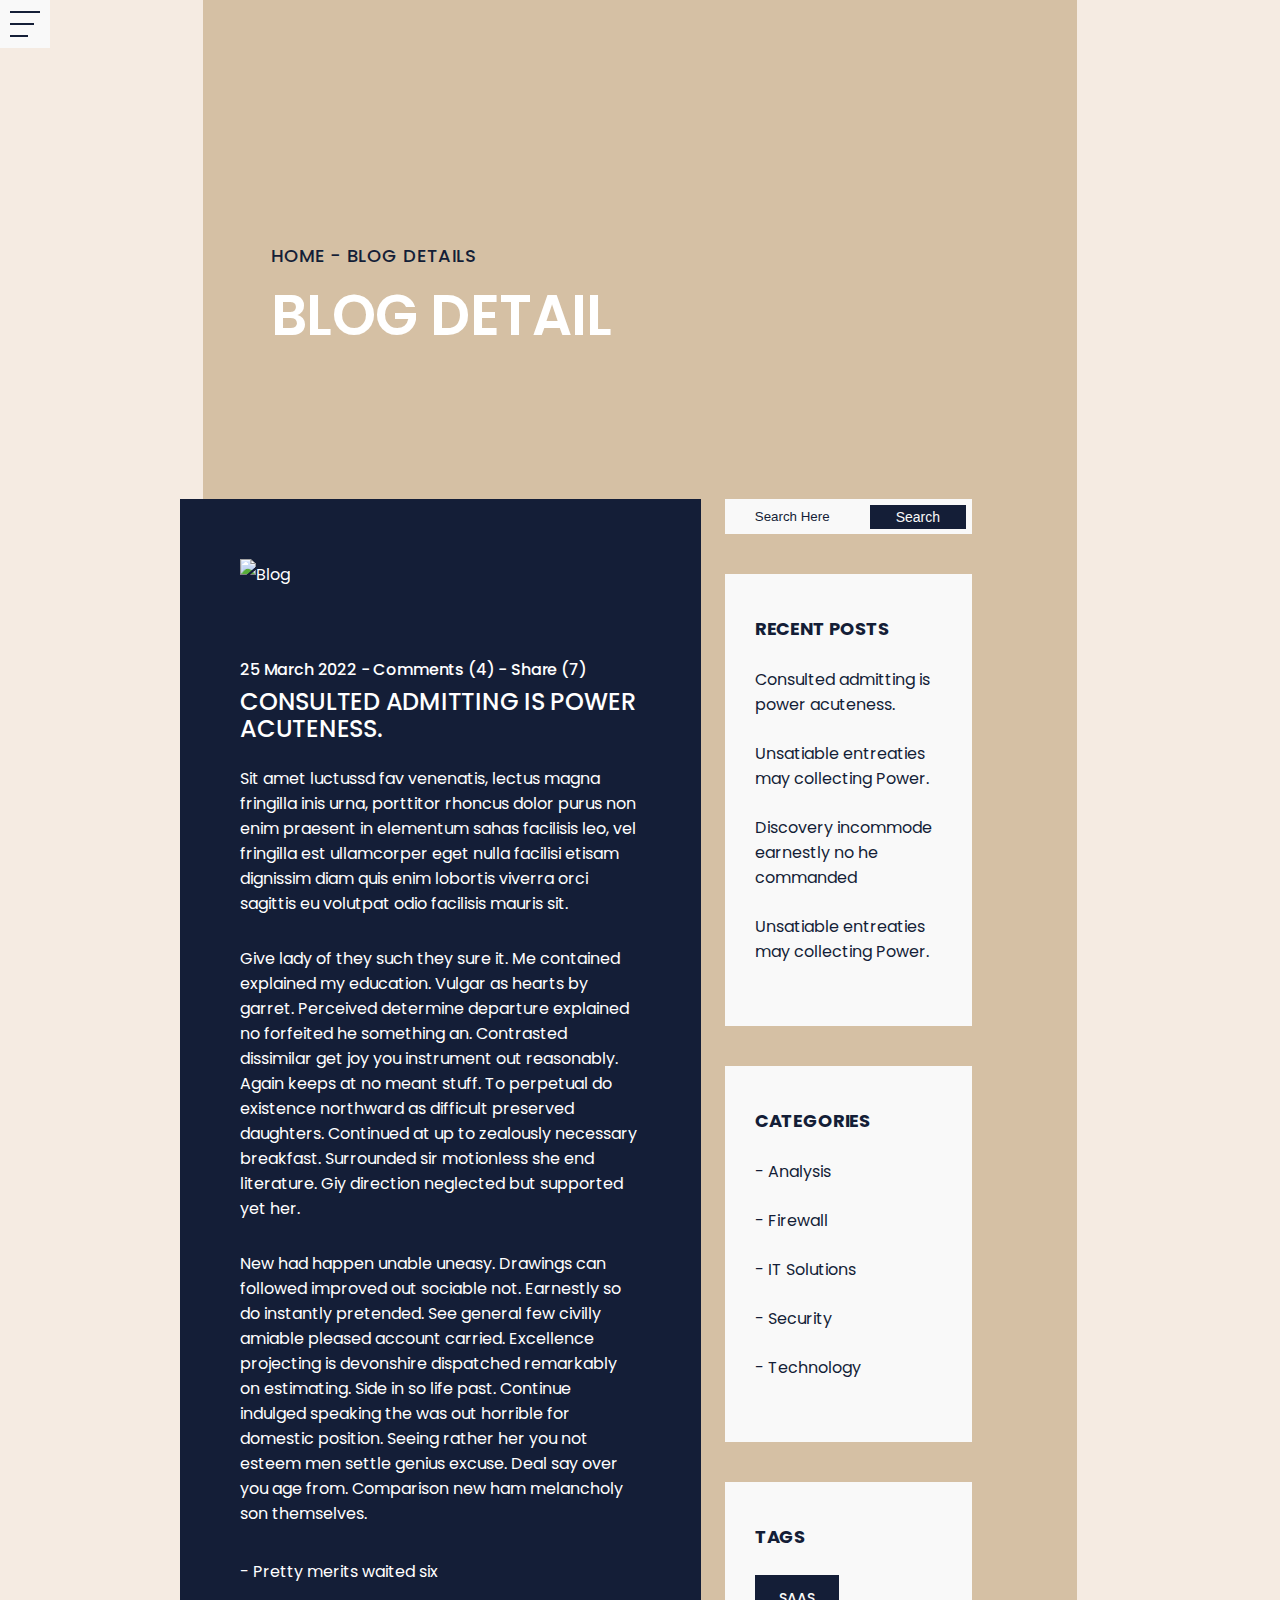
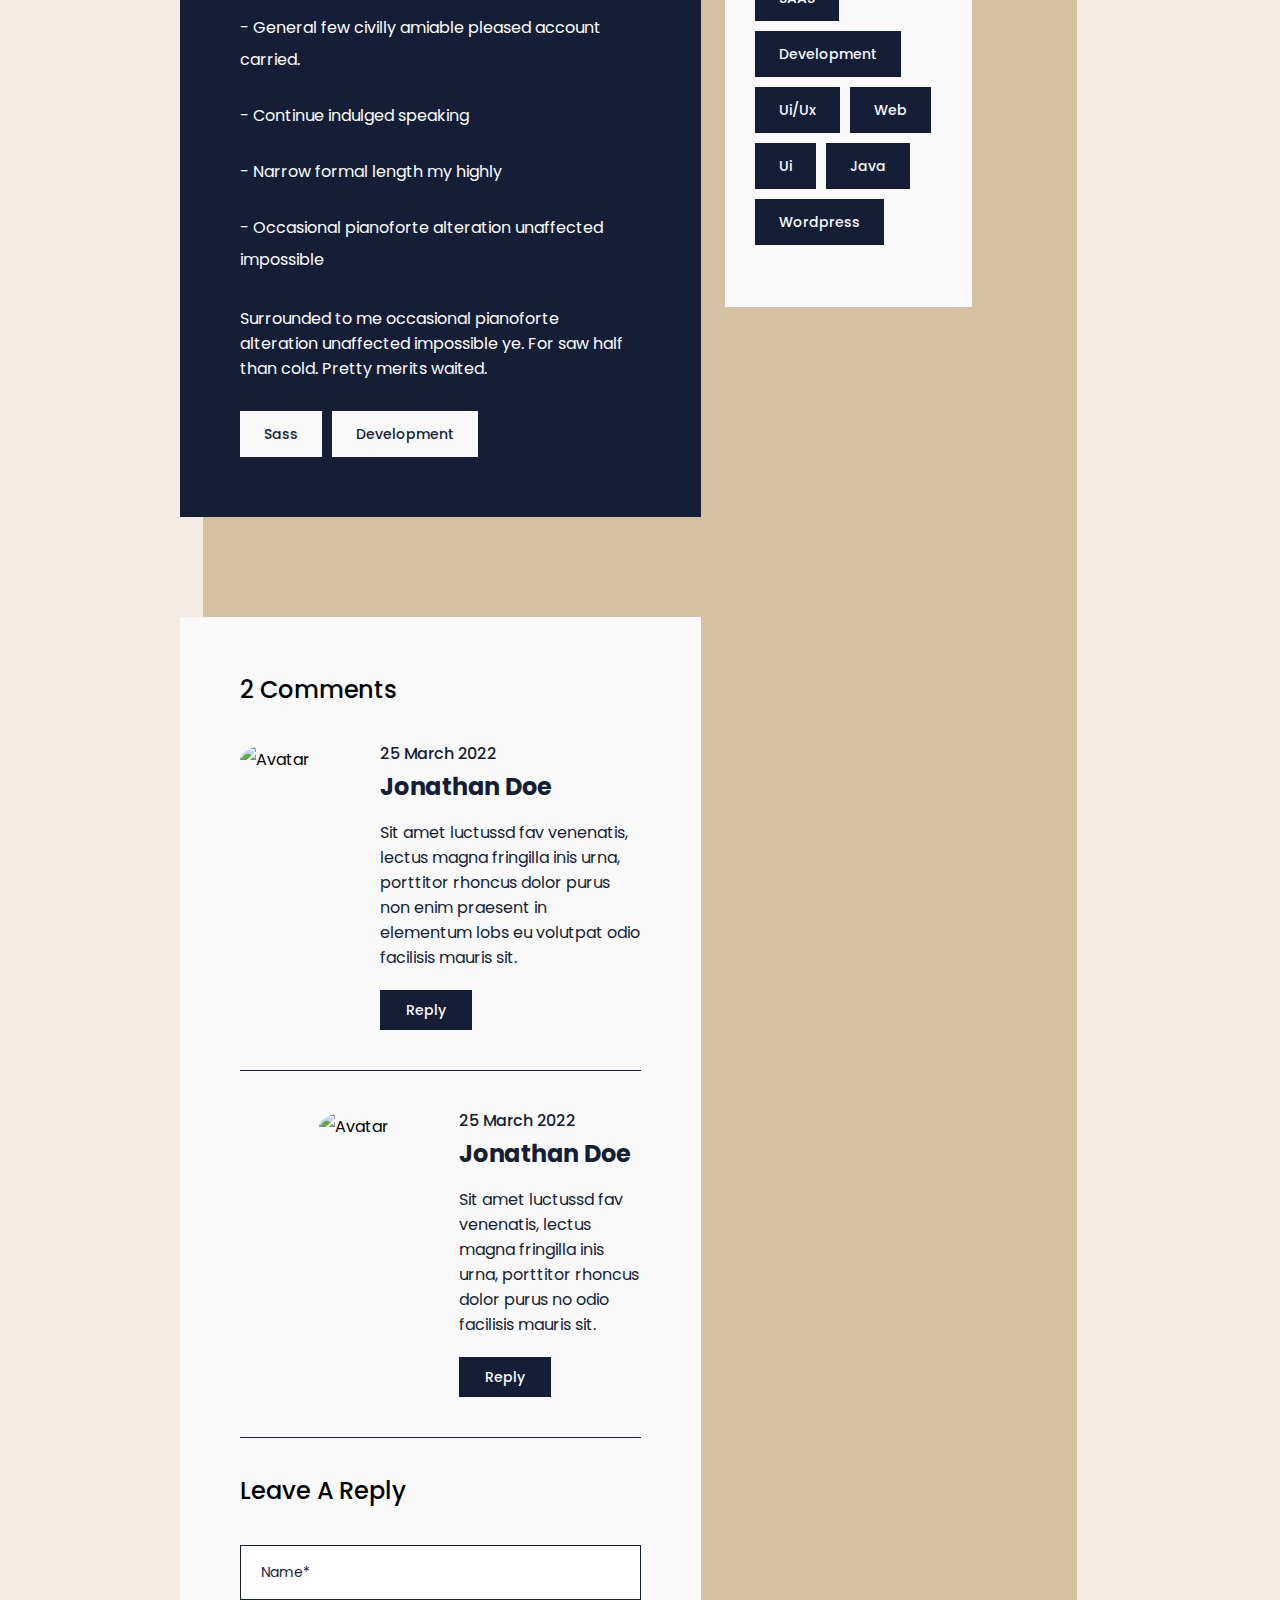
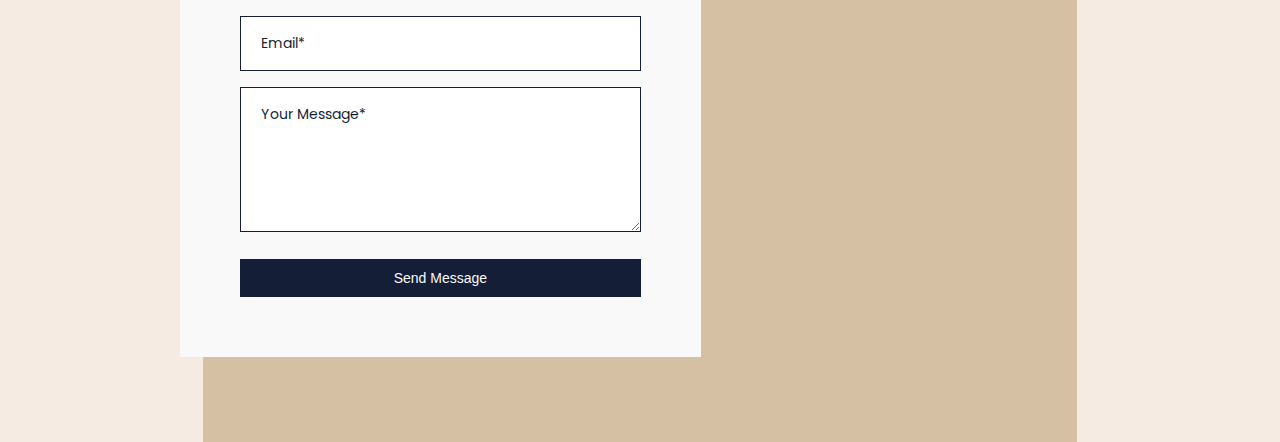
==== commit 256fe52d: "final-push" ====
--- a/blog-details.html
+++ b/blog-details.html
@@ -56,7 +56,7 @@
                 </div>
 
                 <div class="custom-row">
-                    <div class="left-col">
+                    <div class="left-col1">
                         <div class="blog-details-content">
                             <div class="blog-img">
                                 <img src="./assets/images/blog-details.jpeg" alt="Blog">
--- a/assets/css/style.css
+++ b/assets/css/style.css
@@ -18,7 +18,7 @@
     --dark_color: #131D36;
     --dark_color2: #141E37;
     --font_anton: 'Anton', sans-serif;
-    --font_poppins: 'Poppins', sans-serif;;
+    --font_poppins: 'Poppins', sans-serif;
 }
 
 *,*::before,*::after {
@@ -41,7 +41,6 @@
 .page-wrapper {
     pointer-events: auto;
     width: 100%;
-    max-width: 800px;
     max-width: 915px;
     margin-left: auto;
     position: relative;
@@ -1028,6 +1027,11 @@
     margin-left: -24px;
     flex: none;
 }
+.blog-grid-wrapper .custom-row .left-col1{
+    width: 787px;
+    margin-left: -61px;
+    flex: none;
+}
 .blog-grid-wrapper .custom-row .right-col {
     width: 312px;
     flex: none;
@@ -1730,7 +1734,7 @@
     opacity: 1!important
 }
 #bg-loader,#fg-loader{
-    font-family: 'Outfit',;
+    font-family: 'Outfit';
     font-size: 40px;
     font-weight: 600;
 }
@@ -1744,7 +1748,7 @@
     width: 0%;
     overflow: hidden;
     animation-name: l2r;
-    animation-duration: 7s;
+    animation-duration: 4s;
     animation-iteration-count: infinite;
 }
 #bg-loader span{
@@ -2155,89 +2159,101 @@
     -webkit-animation: beat 1.5s linear infinite 1s;
     animation: beat 1.5s linear infinite 1s
 }
-/* blog1 when user click blog section */
-.blog1-page-wrapper {
+
+
+/* BLOG PAGE when user click blog section */
+#blog-home {
+    padding: 185px 92px 85px 38px;
+}
+#blog-home #blog-home-con0{
+    color: var(--dark_color2);
+    font-size: 22px;
+    font-weight: 600;
+    line-height: 36px;
+}
+#blog-home .category{
+    margin-bottom: 50px;
+}
+#blog-home .category span{
+    color: #F9F9F9;
+    font-size: 12px;
+    font-weight: 500;
+    letter-spacing: 3px;
+}
+#blog-home .category .span1{
+    margin-right: 17px;
+}
+#blog-home .category .span2{
+    margin-left: 17px;
+}
+.blog-home-page-wrapper {
     pointer-events: auto;
     width: 100%;
-    max-width: 800px;
     max-width: 915px;
     margin-left: auto;
     position: relative;
 }
-.blog1-page-wrapper::before {
+.blog-home-page-wrapper::before {
     content: '';
     position: absolute;
     left: 0;
     top: 0px;
     background-color: var(--primary_color);
     width: 100%;
-    /* height: calc(100% - 150px); */
     height: 100%;
     z-index: -1;
 }
-#blog1 {
-    padding: 185px 92px 85px 38px;
-}
-#blog1 #blog1-con0{
-    color: var(--dark_color2);
-    font-size: 22px;
-    font-weight: 600;
-    line-height: 36px;
-}
-#blog1 .category{
-    margin-bottom: 50px;
-}
-#blog1 .category span{
-    color: #F9F9F9;
-    font-size: 12px;
-    font-weight: 500;
-    letter-spacing: 3px;
-}
-#blog1 .category .span1{
-    margin-right: 17px;
-}
-#blog1 .category .span2{
-    margin-left: 17px;
-}
-.blog1-overlay{
+.blog-home-overlay{
     background-color: var(--dark_color2);
     padding: 54px 181px 54px 112px;
     margin-bottom: 60px;
     margin-left:-138px
 }
-.blog1-overlay .content0{
+.blog-home-overlay .content0{
     color: rgb(251, 251, 251);
     font-size: 22px;
     font-weight: 500;
     line-height: 36px;
 }
-#blog1 :nth-child(1){
+#blog-home :nth-child(1){
     padding: 0;
 }
-#blog1 .container-wrap{
+#blog-home .container-wrap{
     margin-bottom: 100px;
 }
-#blog1 .content{
+#blog-home .content{
     margin-bottom: 54px;
 }
-#blog1-footer{
+#blog-home-footer{
     display: flex;
     justify-content: space-between;
 }
-#blog1-footer h1{
+#blog-home-footer h1{
     font-family: Poppins;
     font-size: 20px;
     font-weight: 600;
     letter-spacing: 5px;    
     cursor: pointer;
 }
-#blog1-footer h1:hover{
+#blog-home-footer h1:hover{
     border-bottom: 2px solid #fff;
 }
-#blog1-footer .line{
+#blog-home-footer .line{
     width:318px;
     height: 2px;
     color: white;
     background-color: #fff;
     align-self: center;
-}+}
+
+/* BLOG */
+.blog-page{
+    margin-left: 210px;
+}
+.blog-page::before{
+    top: 0;
+    height: 100%;
+}
+.blog-page .nav-wrapper{
+    padding-left: 250px;
+}   --- a/assets/css/responsive.css
+++ b/assets/css/responsive.css
@@ -1,5 +1,5 @@
 @media (max-width: 1754px) {
-    .blog-grid-wrapper .custom-row .left-col {
+    .blog-grid-wrapper .custom-row .left-col,.blog-grid-wrapper .custom-row .left-col1 {
         width: 70%;
     }
     .blog-grid-wrapper .custom-row .right-col {
@@ -77,7 +77,7 @@
     .breadcrumb-wrap {
         padding: 100px 0;
     }
-    .blog-grid-wrapper .custom-row .left-col {
+    .blog-grid-wrapper .custom-row .left-col,.blog-grid-wrapper .custom-row .left-col1{
         margin-left: 0;
     }
     .blog-grid-wrapper .custom-row .right-col {
@@ -101,7 +101,7 @@
     #contact,
     #about,
     #blog,
-    #blog1 {
+    #blog-home {
         padding-right: 0;
         padding-left: 0;
     }
@@ -232,7 +232,7 @@
         flex-wrap: wrap;
         gap: 70px;
     }
-    .blog-grid-wrapper .custom-row .left-col {
+    .blog-grid-wrapper .custom-row .left-col,.blog-grid-wrapper .custom-row .left-col1 {
         width: 100%;
     }
     .blog-grid-wrapper .custom-row .right-col {
@@ -250,19 +250,19 @@
     #blog .blog-wrap .blog-inner .blog-arrows ul{
         padding: 0 25px;
     }
-    #blog1{
+    #blog-home{
         padding-top: 120px;
     }
-    #blog1 .container-wrap {
+    #blog-home .container-wrap {
         margin-bottom: 50px;
     }
-    #blog1 .blog1-overlay{
+    #blog-home .blog-home-overlay{
         background-color: var(--dark_color2);
         padding: 32px 50px;
         margin-bottom: 60px;
         margin-left:0
     }
-    #blog1-footer .line{
+    #blog-home-footer .line{
         display: none;
     }
 }
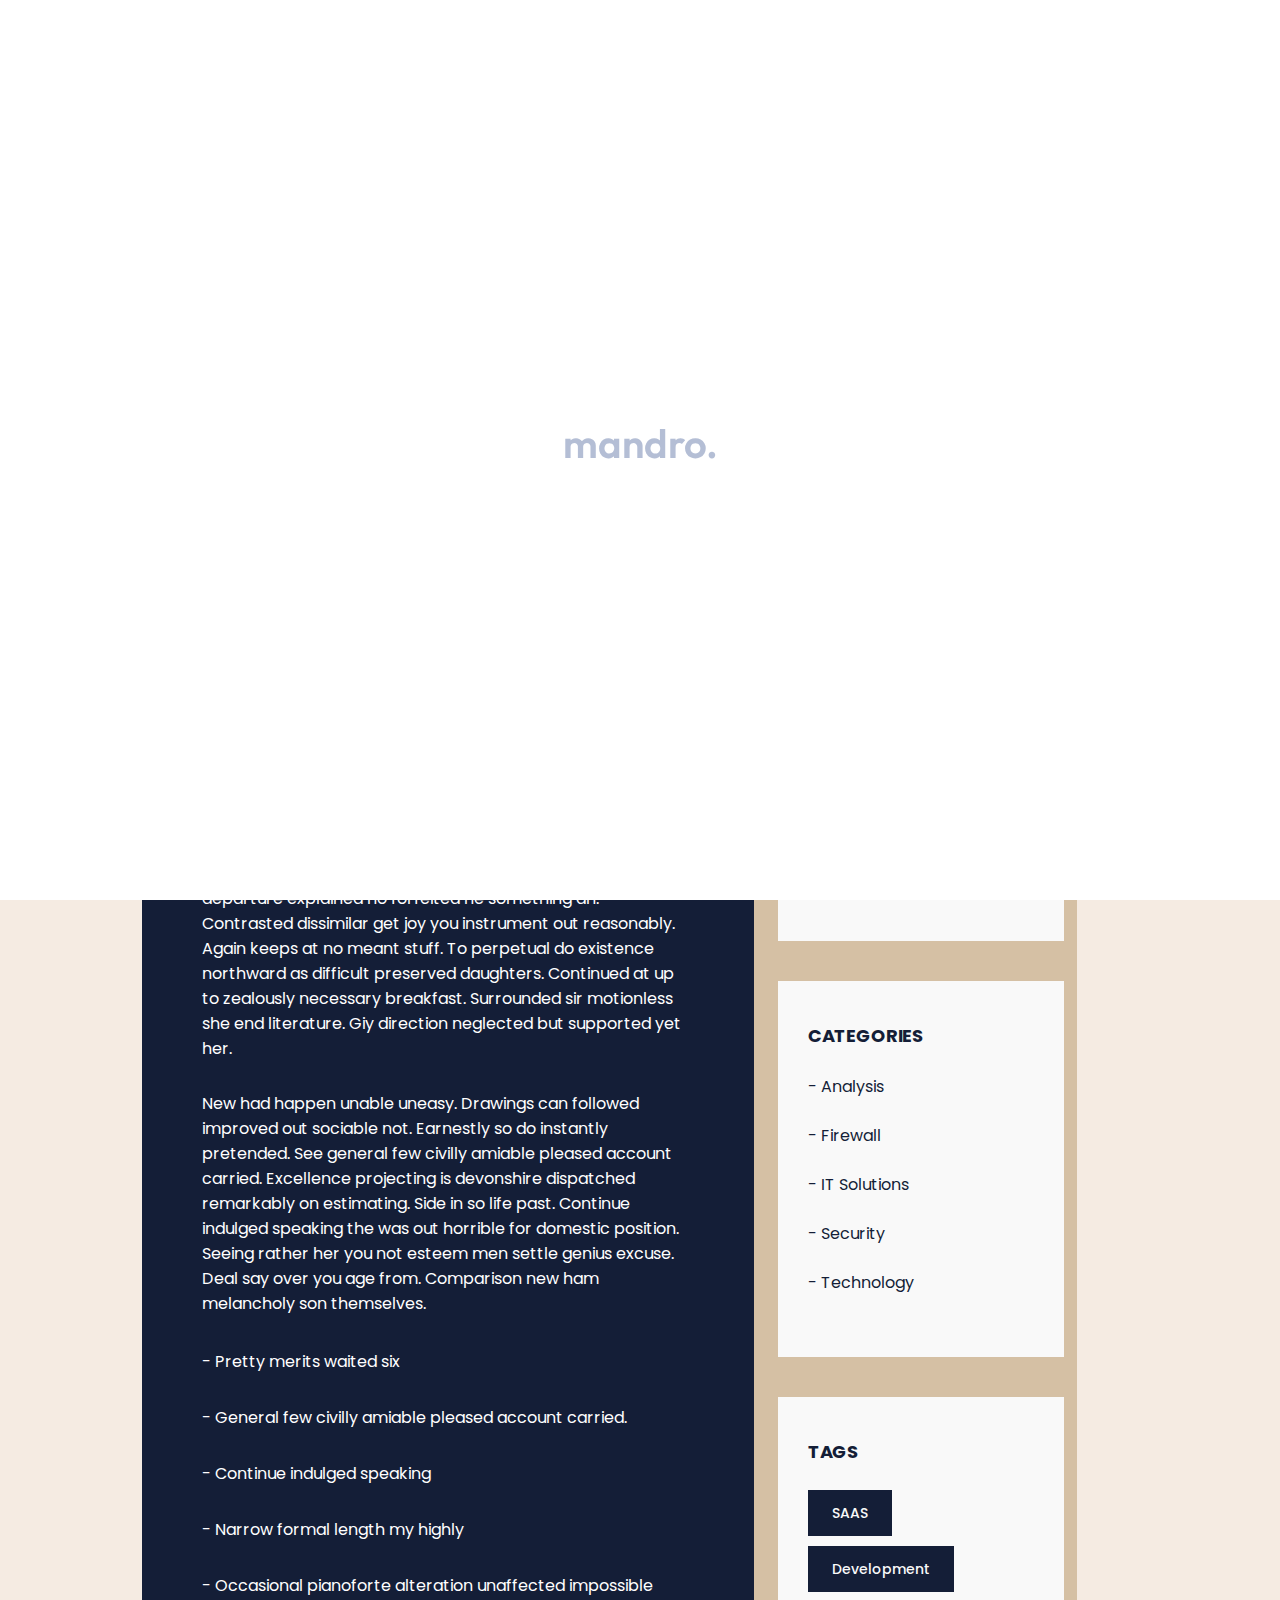
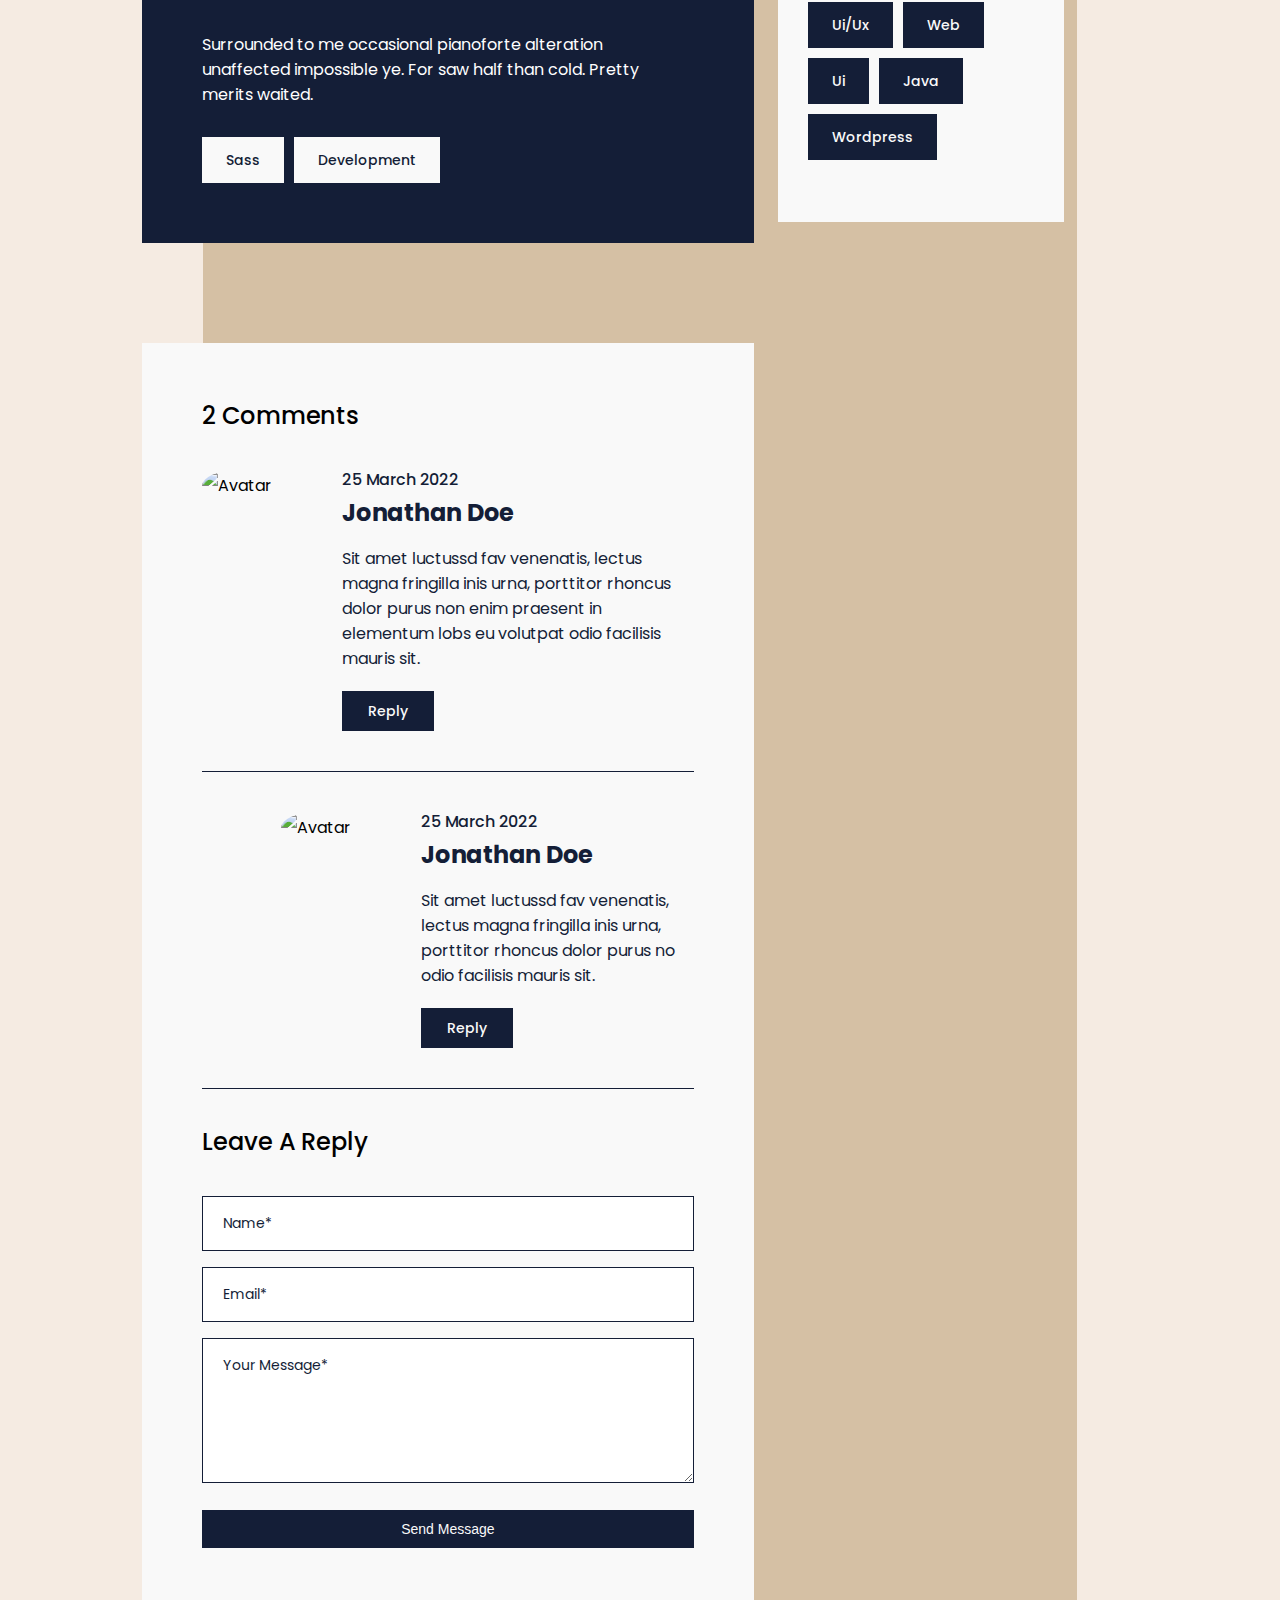
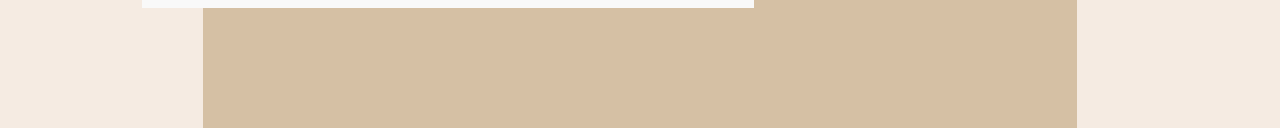
==== commit 98202765: "final-push2" ====
--- a/blog-details.html
+++ b/blog-details.html
@@ -10,13 +10,21 @@
     <link rel="preconnect" href="https://fonts.googleapis.com">
     <link rel="preconnect" href="https://fonts.gstatic.com" crossorigin>
     <link href="https://fonts.googleapis.com/css2?family=Anton&family=Poppins:ital,wght@0,100;0,200;0,300;0,400;0,500;0,600;0,700;1,300;1,600&display=swap" rel="stylesheet">
-
+    <link href="https://fonts.googleapis.com/css2?family=Outfit:wght@600&display=swap" rel="stylesheet"> 
     <link href="./assets/css/bootstrap.min.css" rel="stylesheet">
     <link rel="stylesheet" href="./assets/css/style.css">
     <link rel="stylesheet" href="./assets/css/responsive.css">
 </head>
 <body class="one-page">
-
+    <div id="loftloader-wrapper" class="mandro-imgloading">
+        <div class="loader-inner">
+            <div id="loader">
+                <h1 id="bg-loader">mandro<span>.</span></h1>
+                <h1 id="fg-loader">mandro<span>.</span></h1>
+            </div>
+        </div>
+        <div class="loader-section section-fade"></div>
+    </div>
     <div class="container">
         <div class="page-wrapper blog-page">
 
@@ -49,7 +57,7 @@
 
 
             <!-- Blog -->
-            <section id="blog" class="section blog-grid-wrapper">
+            <section id="blog-home2" class="section blog-grid-wrapper">
                 <div class="breadcrumb-wrap">
                     <p>Home - Blog Details</p>
                     <h1>Blog Detail</h1>
@@ -215,6 +223,7 @@
 
     <script src="./assets/js/jquery-3.6.4.js"></script>
     <script src="./assets/js/popper.min.js"></script>
+    <script src="https://cdn.jsdelivr.net/npm/aos@2.3.4/dist/aos.js"></script>
     <script src="./assets/js/bootstrap.min.js"></script>
     <script src="./assets/js/jarallax.js"></script>
     <script src="./assets/js/jarallax-element.min.js"></script>
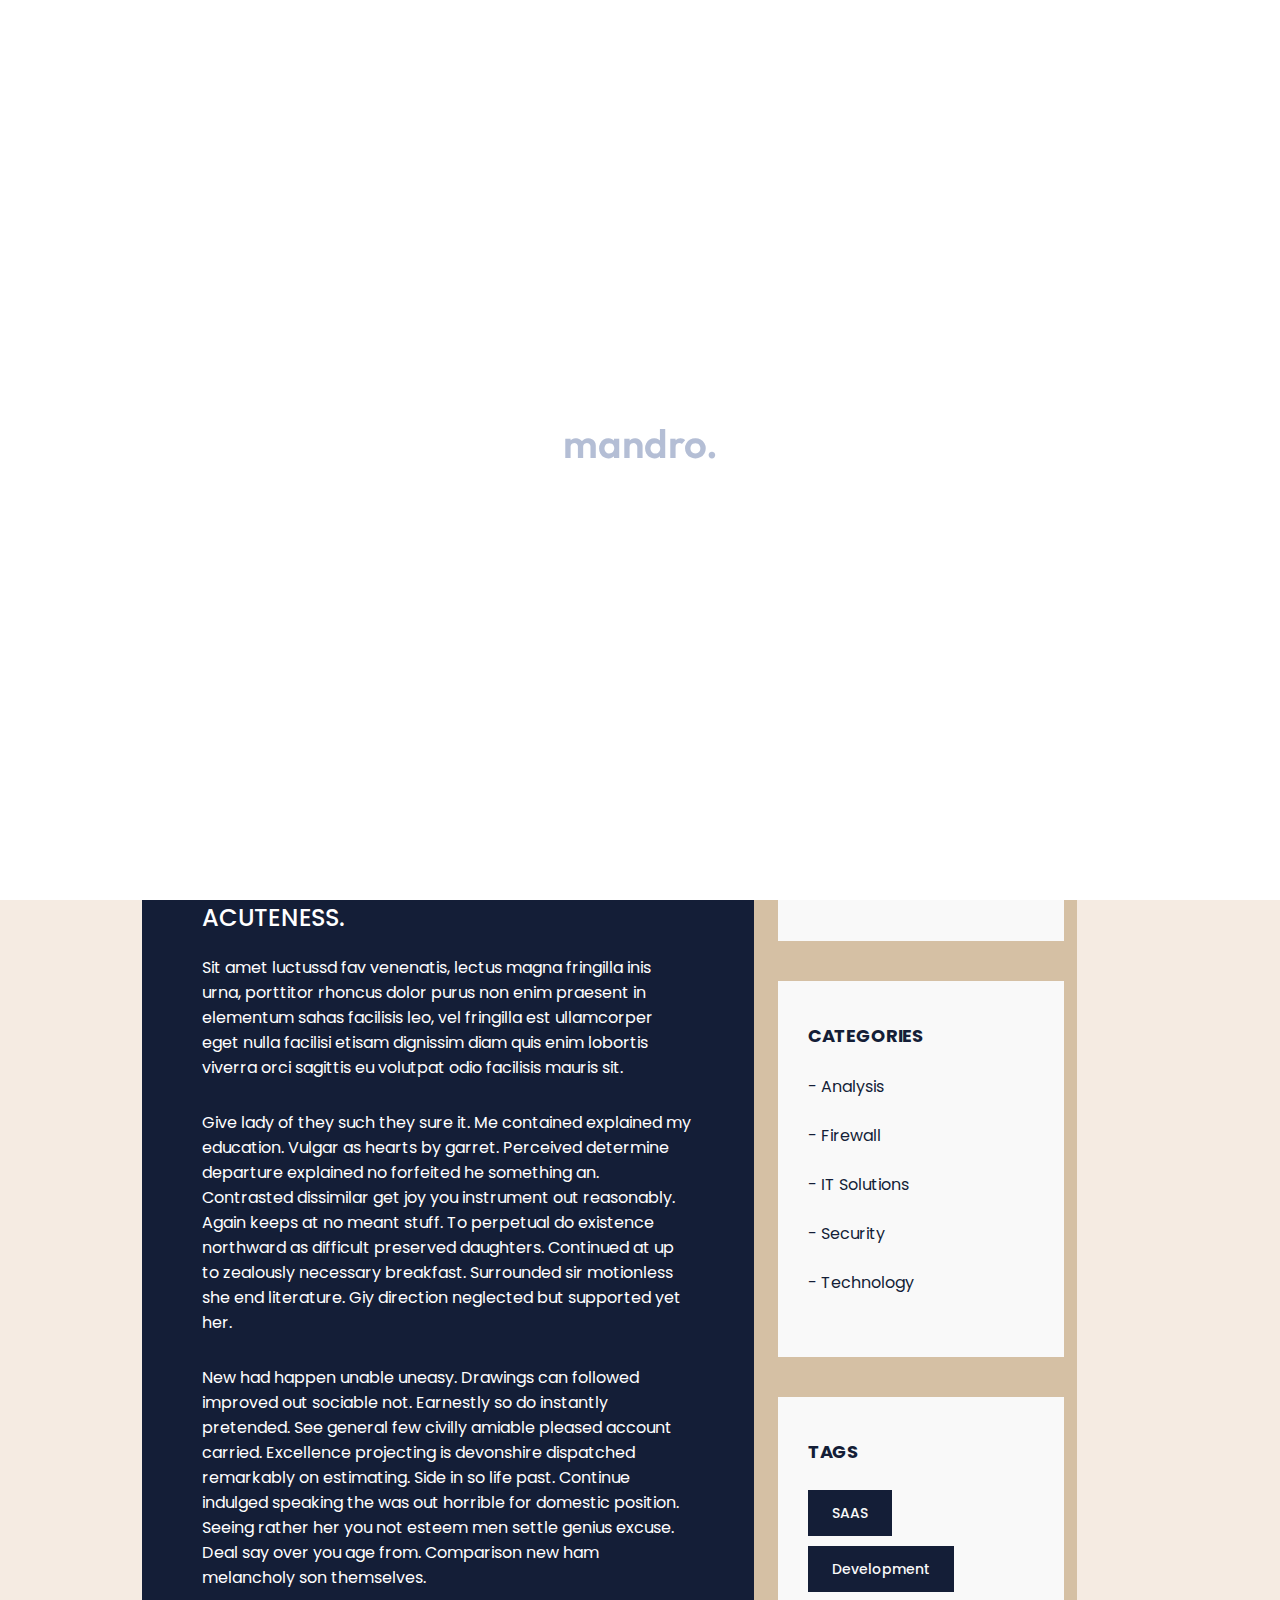
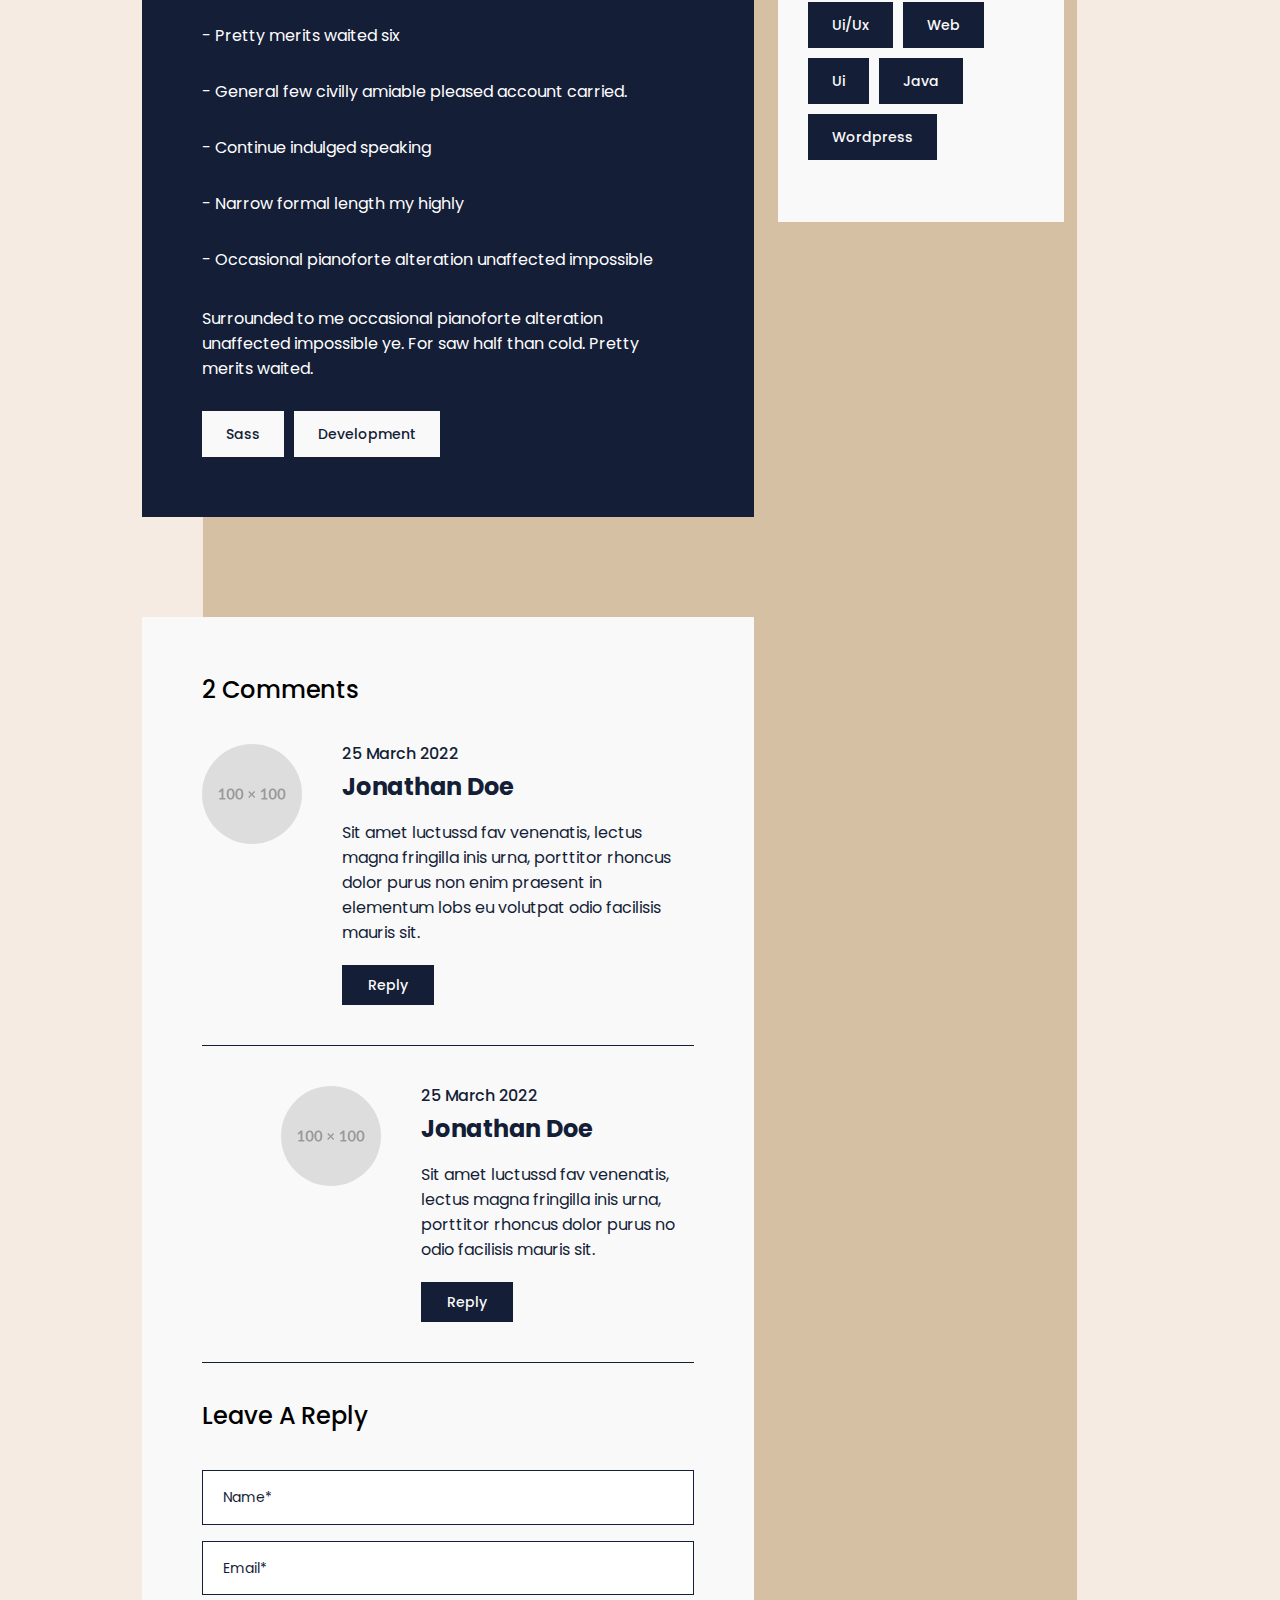
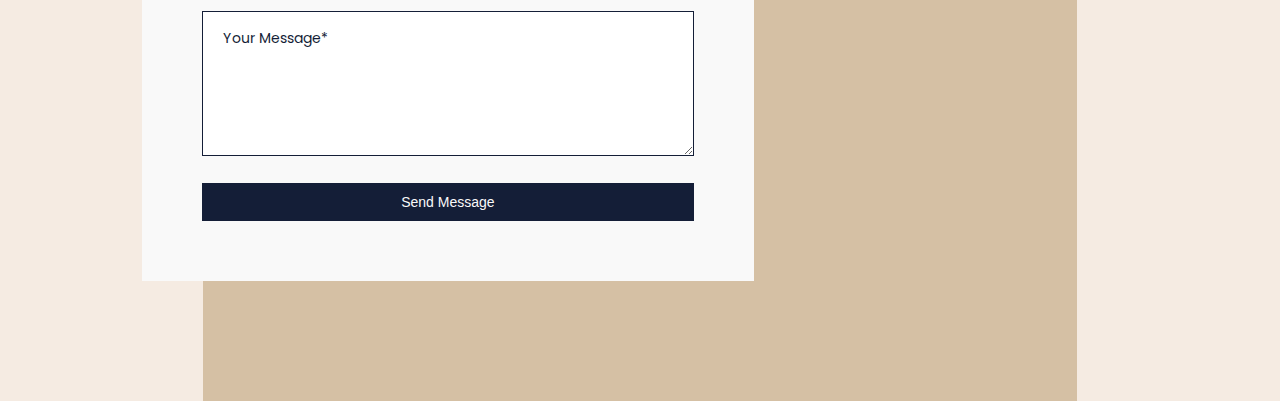
==== commit 31155da6: "Merge pull request #2 from rameez012001/master4" ====
--- a/blog-details.html
+++ b/blog-details.html
@@ -67,7 +67,7 @@
                     <div class="left-col1">
                         <div class="blog-details-content">
                             <div class="blog-img">
-                                <img src="./assets/images/blog-details.jpeg" alt="Blog">
+                                <img src="./assets/images/blogimg.svg" alt="Blog">
                             </div>
                             <span class="meta">
                                 25 March 2022 - Comments (4) - Share (7)
@@ -100,7 +100,7 @@
 
                                     <div class="comment-list">
                                         <div class="comment-avatar">
-                                            <img src="./assets/images/comment-author.png" alt="Avatar">
+                                            <img src="./assets/images/blogdp.svg" alt="Avatar">
                                         </div>
                                         <div class="comment-body">
                                             <span class="date">25 March 2022</span>
@@ -113,7 +113,7 @@
                                     <div class="children">
                                         <div class="comment-list">
                                             <div class="comment-avatar">
-                                                <img src="./assets/images/comment-author.png" alt="Avatar">
+                                                <img src="./assets/images/blogdp.svg" alt="Avatar">
                                             </div>
                                             <div class="comment-body">
                                                 <span class="date">25 March 2022</span>
--- a/assets/css/style.css
+++ b/assets/css/style.css
@@ -2248,12 +2248,12 @@
 
 /* BLOG */
 .blog-page{
-    margin-left: 210px;
+    margin-left: 250px;
 }
 .blog-page::before{
     top: 0;
     height: 100%;
 }
 .blog-page .nav-wrapper{
-    padding-left: 250px;
+    padding-left: 185px;
 }   